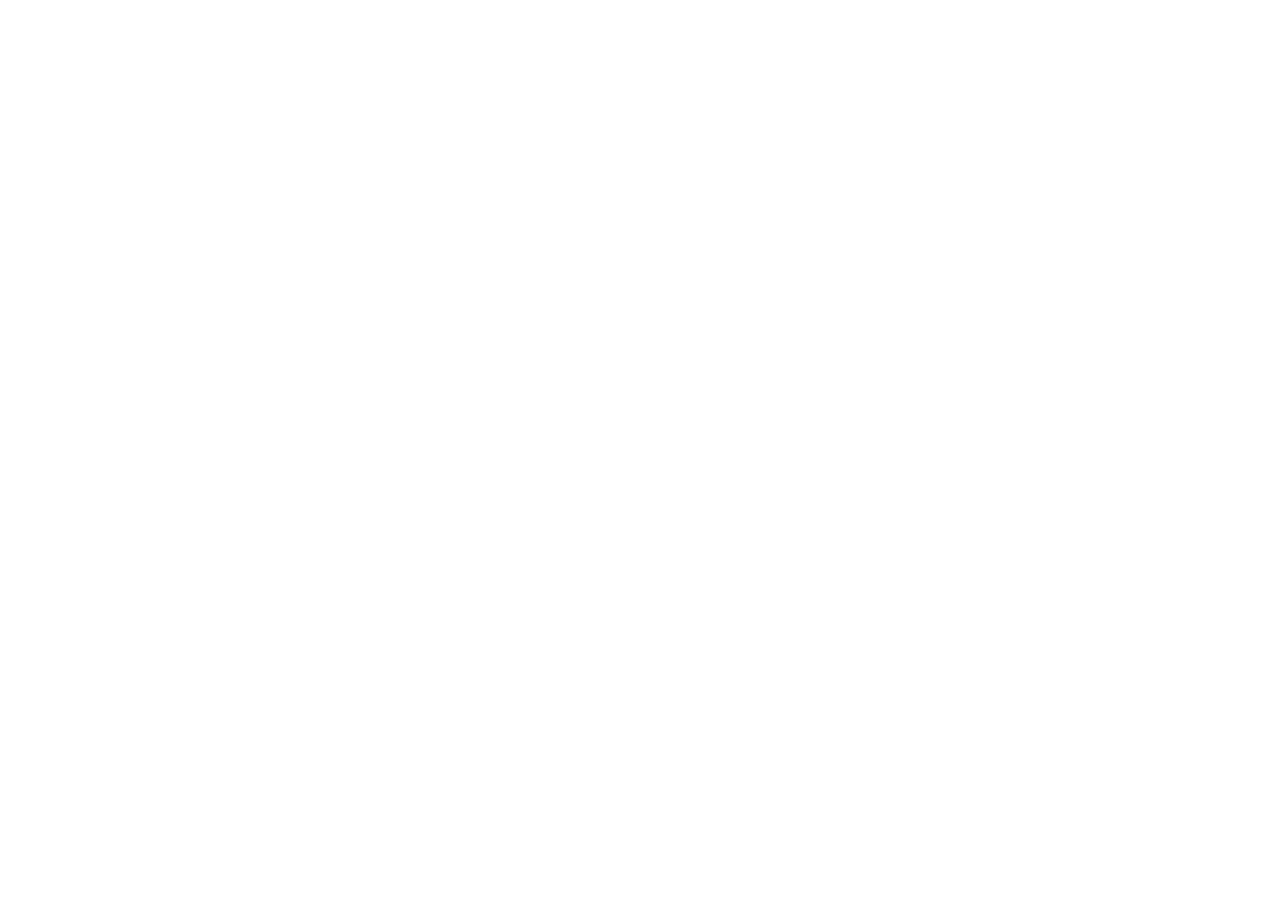
==== projects/motok-bridging/index.html @ 858b1af0 "Add motok-bridging page" ====
<!DOCTYPE html>
<html lang="en">
  <head>
    <meta charset="UTF-8" />
    <meta name="viewport" content="width=device-width, initial-scale=1.0, maximum-scale=1" />
    <title>MoTok: Bridging Semantic and Kinematic Conditions with Diffusion-based Discrete Motion Tokenizer</title>
    <meta name="description" content="MoTok — a diffusion-based discrete motion tokenizer bridging semantic and kinematic conditions for controllable human motion generation. ICML 2026." />
    <meta property="og:title" content="MoTok: Bridging Semantic and Kinematic Conditions with Diffusion-based Discrete Motion Tokenizer" />
    <meta property="og:description" content="We propose a three-stage Perception–Planning–Control paradigm with MoTok, a diffusion-based discrete motion tokenizer enabling compact tokens and coarse-to-fine kinematic conditioning." />
    <meta property="og:type" content="website" />
    <link rel="icon" type="image/svg+xml" href="/motok-bridging/favicon.svg" />
    <link rel="preconnect" href="https://fonts.googleapis.com">
    <link rel="preconnect" href="https://fonts.gstatic.com" crossorigin>
    <link href="https://fonts.googleapis.com/css2?family=Inter:wght@400;500;600;700&display=swap" rel="stylesheet">
    <script type="module" crossorigin src="/motok-bridging/assets/index-Deizro9Y.js"></script>
    <link rel="stylesheet" crossorigin href="/motok-bridging/assets/index-xBAxv0ql.css">
  </head>
  <body>
    <div id="root"></div>
  </body>
</html>
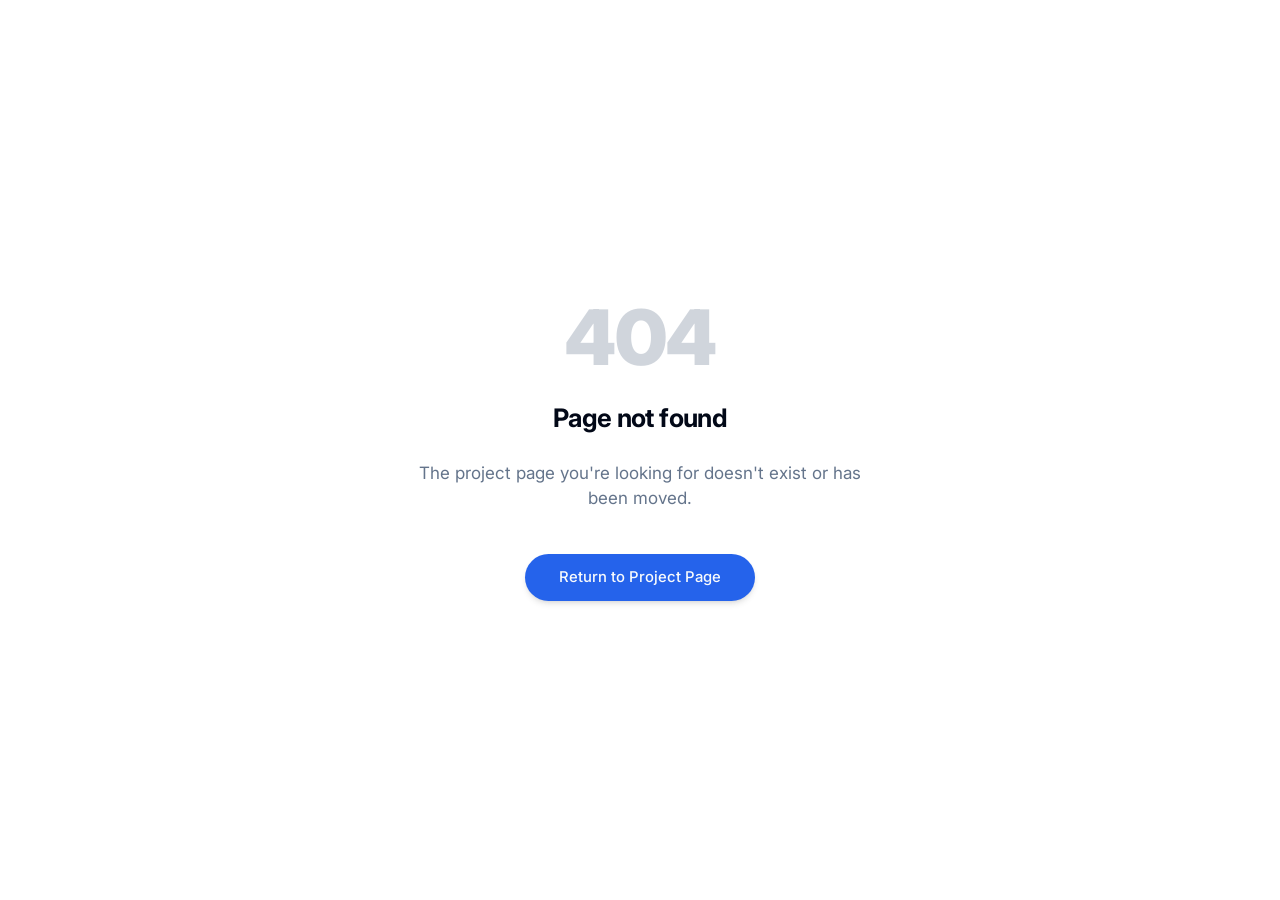
==== commit 4bebff96: "Modify motok-bridging page" ====
--- a/projects/motok-bridging/index.html
+++ b/projects/motok-bridging/index.html
@@ -8,12 +8,12 @@
     <meta property="og:title" content="MoTok: Bridging Semantic and Kinematic Conditions with Diffusion-based Discrete Motion Tokenizer" />
     <meta property="og:description" content="We propose a three-stage Perception–Planning–Control paradigm with MoTok, a diffusion-based discrete motion tokenizer enabling compact tokens and coarse-to-fine kinematic conditioning." />
     <meta property="og:type" content="website" />
-    <link rel="icon" type="image/svg+xml" href="/motok-bridging/favicon.svg" />
+    <link rel="icon" type="image/svg+xml" href="/projects/motok-bridging/favicon.svg" />
     <link rel="preconnect" href="https://fonts.googleapis.com">
     <link rel="preconnect" href="https://fonts.gstatic.com" crossorigin>
     <link href="https://fonts.googleapis.com/css2?family=Inter:wght@400;500;600;700&display=swap" rel="stylesheet">
-    <script type="module" crossorigin src="/motok-bridging/assets/index-Deizro9Y.js"></script>
-    <link rel="stylesheet" crossorigin href="/motok-bridging/assets/index-xBAxv0ql.css">
+    <script type="module" crossorigin src="/projects/motok-bridging/assets/index-KoWRLD2X.js"></script>
+    <link rel="stylesheet" crossorigin href="/projects/motok-bridging/assets/index-xBAxv0ql.css">
   </head>
   <body>
     <div id="root"></div>
--- a/projects/motok-bridging/assets/index-xBAxv0ql.css
+++ b/projects/motok-bridging/assets/index-xBAxv0ql.css
@@ -0,0 +1 @@
+@import"https://fonts.googleapis.com/css2?family=Inter:wght@300;400;500;600;700&display=swap";@layer components;@layer properties{@supports (((-webkit-hyphens:none)) and (not (margin-trim:inline))) or ((-moz-orient:inline) and (not (color:rgb(from red r g b)))){*,:before,:after,::backdrop{--tw-translate-x:0;--tw-translate-y:0;--tw-translate-z:0;--tw-rotate-x:initial;--tw-rotate-y:initial;--tw-rotate-z:initial;--tw-skew-x:initial;--tw-skew-y:initial;--tw-space-y-reverse:0;--tw-space-x-reverse:0;--tw-border-style:solid;--tw-leading:initial;--tw-font-weight:initial;--tw-tracking:initial;--tw-ordinal:initial;--tw-slashed-zero:initial;--tw-numeric-figure:initial;--tw-numeric-spacing:initial;--tw-numeric-fraction:initial;--tw-shadow:0 0 #0000;--tw-shadow-color:initial;--tw-shadow-alpha:100%;--tw-inset-shadow:0 0 #0000;--tw-inset-shadow-color:initial;--tw-inset-shadow-alpha:100%;--tw-ring-color:initial;--tw-ring-shadow:0 0 #0000;--tw-inset-ring-color:initial;--tw-inset-ring-shadow:0 0 #0000;--tw-ring-inset:initial;--tw-ring-offset-width:0px;--tw-ring-offset-color:#fff;--tw-ring-offset-shadow:0 0 #0000;--tw-outline-style:solid;--tw-duration:initial;--tw-ease:initial;--tw-content:""}}}@layer theme{:root,:host{--font-mono:ui-monospace, SFMono-Regular, Menlo, Monaco, Consolas, "Liberation Mono", "Courier New", monospace;--color-red-50:oklch(97.1% .013 17.38);--color-red-300:oklch(80.8% .114 19.571);--color-red-400:oklch(70.4% .191 22.216);--color-red-600:oklch(57.7% .245 27.325);--color-orange-50:oklch(98% .016 73.684);--color-orange-200:oklch(90.1% .076 70.697);--color-orange-700:oklch(55.3% .195 38.402);--color-amber-50:oklch(98.7% .022 95.277);--color-amber-950:oklch(27.9% .077 45.635);--color-emerald-50:oklch(97.9% .021 166.113);--color-emerald-100:oklch(95% .052 163.051);--color-emerald-200:oklch(90.5% .093 164.15);--color-emerald-400:oklch(76.5% .177 163.223);--color-emerald-800:oklch(43.2% .095 166.913);--color-teal-50:oklch(98.4% .014 180.72);--color-teal-950:oklch(27.7% .046 192.524);--color-blue-50:oklch(97% .014 254.604);--color-blue-200:oklch(88.2% .059 254.128);--color-blue-400:oklch(70.7% .165 254.624);--color-blue-700:oklch(48.8% .243 264.376);--color-violet-400:oklch(70.2% .183 293.541);--color-purple-50:oklch(97.7% .014 308.299);--color-purple-950:oklch(29.1% .149 302.717);--color-slate-50:oklch(98.4% .003 247.858);--color-slate-400:oklch(70.4% .04 256.788);--color-slate-900:oklch(20.8% .042 265.755);--color-black:#000;--spacing:.25rem;--container-sm:24rem;--container-md:28rem;--container-lg:32rem;--container-2xl:42rem;--container-3xl:48rem;--container-6xl:72rem;--text-xs:.75rem;--text-xs--line-height:calc(1 / .75);--text-sm:.875rem;--text-sm--line-height:calc(1.25 / .875);--text-base:1rem;--text-base--line-height: 1.5 ;--text-lg:1.125rem;--text-lg--line-height:calc(1.75 / 1.125);--text-2xl:1.5rem;--text-2xl--line-height:calc(2 / 1.5);--text-3xl:1.875rem;--text-3xl--line-height: 1.2 ;--text-4xl:2.25rem;--text-4xl--line-height:calc(2.5 / 2.25);--text-7xl:4.5rem;--text-7xl--line-height:1;--font-weight-light:300;--font-weight-normal:400;--font-weight-medium:500;--font-weight-semibold:600;--font-weight-bold:700;--font-weight-black:900;--tracking-tight:-.025em;--tracking-wide:.025em;--tracking-widest:.1em;--leading-tight:1.25;--leading-snug:1.375;--leading-normal:1.5;--leading-relaxed:1.625;--radius-xl:.75rem;--ease-in-out:cubic-bezier(.4, 0, .2, 1);--animate-spin:spin 1s linear infinite;--animate-pulse:pulse 2s cubic-bezier(.4, 0, .6, 1) infinite;--aspect-video:16 / 9;--default-transition-duration:.15s;--default-transition-timing-function:cubic-bezier(.4, 0, .2, 1);--default-font-family:"Inter", sans-serif;--default-mono-font-family:var(--font-mono);--color-border:#e2e8f0}}@layer base{*,:after,:before,::backdrop{box-sizing:border-box;border:0 solid;margin:0;padding:0}::file-selector-button{box-sizing:border-box;border:0 solid;margin:0;padding:0}html,:host{-webkit-text-size-adjust:100%;tab-size:4;line-height:1.5;font-family:var(--default-font-family,ui-sans-serif, system-ui, sans-serif, "Apple Color Emoji", "Segoe UI Emoji", "Segoe UI Symbol", "Noto Color Emoji");font-feature-settings:var(--default-font-feature-settings,normal);font-variation-settings:var(--default-font-variation-settings,normal);-webkit-tap-highlight-color:transparent}hr{height:0;color:inherit;border-top-width:1px}abbr:where([title]){-webkit-text-decoration:underline dotted;text-decoration:underline dotted}h1,h2,h3,h4,h5,h6{font-size:inherit;font-weight:inherit}a{color:inherit;-webkit-text-decoration:inherit;text-decoration:inherit}b,strong{font-weight:bolder}code,kbd,samp,pre{font-family:var(--default-mono-font-family,ui-monospace, SFMono-Regular, Menlo, Monaco, Consolas, "Liberation Mono", "Courier New", monospace);font-feature-settings:var(--default-mono-font-feature-settings,normal);font-variation-settings:var(--default-mono-font-variation-settings,normal);font-size:1em}small{font-size:80%}sub,sup{vertical-align:baseline;font-size:75%;line-height:0;position:relative}sub{bottom:-.25em}sup{top:-.5em}table{text-indent:0;border-color:inherit;border-collapse:collapse}:-moz-focusring{outline:auto}progress{vertical-align:baseline}summary{display:list-item}ol,ul,menu{list-style:none}img,svg,video,canvas,audio,iframe,embed,object{vertical-align:middle;display:block}img,video{max-width:100%;height:auto}button,input,select,optgroup,textarea{font:inherit;font-feature-settings:inherit;font-variation-settings:inherit;letter-spacing:inherit;color:inherit;opacity:1;background-color:#0000;border-radius:0}::file-selector-button{font:inherit;font-feature-settings:inherit;font-variation-settings:inherit;letter-spacing:inherit;color:inherit;opacity:1;background-color:#0000;border-radius:0}:where(select:is([multiple],[size])) optgroup{font-weight:bolder}:where(select:is([multiple],[size])) optgroup option{padding-inline-start:20px}::file-selector-button{margin-inline-end:4px}::placeholder{opacity:1}@supports (not ((-webkit-appearance:-apple-pay-button))) or (contain-intrinsic-size:1px){::placeholder{color:currentColor}@supports (color:color-mix(in lab,red,red)){::placeholder{color:color-mix(in oklab,currentcolor 50%,transparent)}}}textarea{resize:vertical}::-webkit-search-decoration{-webkit-appearance:none}::-webkit-date-and-time-value{min-height:1lh;text-align:inherit}::-webkit-datetime-edit{display:inline-flex}::-webkit-datetime-edit-fields-wrapper{padding:0}::-webkit-datetime-edit{padding-block:0}::-webkit-datetime-edit-year-field{padding-block:0}::-webkit-datetime-edit-month-field{padding-block:0}::-webkit-datetime-edit-day-field{padding-block:0}::-webkit-datetime-edit-hour-field{padding-block:0}::-webkit-datetime-edit-minute-field{padding-block:0}::-webkit-datetime-edit-second-field{padding-block:0}::-webkit-datetime-edit-millisecond-field{padding-block:0}::-webkit-datetime-edit-meridiem-field{padding-block:0}::-webkit-calendar-picker-indicator{line-height:1}:-moz-ui-invalid{box-shadow:none}button,input:where([type=button],[type=reset],[type=submit]){appearance:button}::file-selector-button{appearance:button}::-webkit-inner-spin-button{height:auto}::-webkit-outer-spin-button{height:auto}[hidden]:where(:not([hidden=until-found])){display:none!important}*{border-color:#e2e8f0}body{color:#020817;-webkit-font-smoothing:antialiased;-moz-osx-font-smoothing:grayscale;background-color:#fff;font-family:Inter,sans-serif}body ::selection{background-color:#2563eb33}body::selection{background-color:#2563eb33}body ::selection{color:#2563eb}body::selection{color:#2563eb}h1,h2,h3,h4,h5,h6{--tw-font-weight:var(--font-weight-semibold);font-weight:var(--font-weight-semibold);--tw-tracking:var(--tracking-tight);letter-spacing:var(--tracking-tight)}}@layer utilities{.\@container\/field-group{container:field-group/inline-size}.pointer-events-auto{pointer-events:auto}.pointer-events-none{pointer-events:none}.invisible{visibility:hidden}.sr-only{clip-path:inset(50%);white-space:nowrap;border-width:0;width:1px;height:1px;margin:-1px;padding:0;position:absolute;overflow:hidden}.absolute{position:absolute}.fixed{position:fixed}.relative{position:relative}.static{position:static}.inset-0{inset:calc(var(--spacing) * 0)}.inset-x-0{inset-inline:calc(var(--spacing) * 0)}.inset-y-0{inset-block:calc(var(--spacing) * 0)}.start{inset-inline-start:var(--spacing)}.-top-12{top:calc(var(--spacing) * -12)}.top-0{top:calc(var(--spacing) * 0)}.top-1\.5{top:calc(var(--spacing) * 1.5)}.top-1\/2{top:50%}.top-2{top:calc(var(--spacing) * 2)}.top-3\.5{top:calc(var(--spacing) * 3.5)}.top-4{top:calc(var(--spacing) * 4)}.top-\[1px\]{top:1px}.top-\[50\%\]{top:50%}.top-\[60\%\]{top:60%}.top-full{top:100%}.-right-12{right:calc(var(--spacing) * -12)}.right-0{right:calc(var(--spacing) * 0)}.right-1{right:calc(var(--spacing) * 1)}.right-2{right:calc(var(--spacing) * 2)}.right-3{right:calc(var(--spacing) * 3)}.right-4{right:calc(var(--spacing) * 4)}.-bottom-12{bottom:calc(var(--spacing) * -12)}.bottom-0{bottom:calc(var(--spacing) * 0)}.-left-12{left:calc(var(--spacing) * -12)}.left-0{left:calc(var(--spacing) * 0)}.left-1\/2{left:50%}.left-2{left:calc(var(--spacing) * 2)}.left-\[50\%\]{left:50%}.z-10{z-index:10}.z-20{z-index:20}.z-50{z-index:50}.z-\[1\]{z-index:1}.z-\[100\]{z-index:100}.order-first{order:-9999}.order-last{order:9999}.\!m-0{margin:calc(var(--spacing) * 0)!important}.-mx-1{margin-inline:calc(var(--spacing) * -1)}.mx-0\.5{margin-inline:calc(var(--spacing) * .5)}.mx-1\.5{margin-inline:calc(var(--spacing) * 1.5)}.mx-2{margin-inline:calc(var(--spacing) * 2)}.mx-3\.5{margin-inline:calc(var(--spacing) * 3.5)}.mx-auto{margin-inline:auto}.-my-2{margin-block:calc(var(--spacing) * -2)}.my-0{margin-block:calc(var(--spacing) * 0)}.my-0\.5{margin-block:calc(var(--spacing) * .5)}.my-1{margin-block:calc(var(--spacing) * 1)}.-mt-4{margin-top:calc(var(--spacing) * -4)}.mt-1\.5{margin-top:calc(var(--spacing) * 1.5)}.mt-2{margin-top:calc(var(--spacing) * 2)}.mt-3{margin-top:calc(var(--spacing) * 3)}.mt-4{margin-top:calc(var(--spacing) * 4)}.mt-24{margin-top:calc(var(--spacing) * 24)}.mt-auto{margin-top:auto}.mr-2{margin-right:calc(var(--spacing) * 2)}.mb-0\.5{margin-bottom:calc(var(--spacing) * .5)}.mb-1{margin-bottom:calc(var(--spacing) * 1)}.mb-2{margin-bottom:calc(var(--spacing) * 2)}.mb-3{margin-bottom:calc(var(--spacing) * 3)}.mb-4{margin-bottom:calc(var(--spacing) * 4)}.mb-8{margin-bottom:calc(var(--spacing) * 8)}.mb-10{margin-bottom:calc(var(--spacing) * 10)}.-ml-4{margin-left:calc(var(--spacing) * -4)}.ml-0\.5{margin-left:calc(var(--spacing) * .5)}.ml-1{margin-left:calc(var(--spacing) * 1)}.ml-4{margin-left:calc(var(--spacing) * 4)}.ml-auto{margin-left:auto}.line-clamp-2{-webkit-line-clamp:2;-webkit-box-orient:vertical;display:-webkit-box;overflow:hidden}.block{display:block}.flex{display:flex}.grid{display:grid}.hidden{display:none}.inline-flex{display:inline-flex}.table{display:table}.aspect-\[1\/2\]{aspect-ratio:1/2}.aspect-\[4\/3\]{aspect-ratio:4/3}.aspect-square{aspect-ratio:1}.aspect-video{aspect-ratio:var(--aspect-video)}.size-4{width:calc(var(--spacing) * 4);height:calc(var(--spacing) * 4)}.size-6{width:calc(var(--spacing) * 6);height:calc(var(--spacing) * 6)}.size-8{width:calc(var(--spacing) * 8);height:calc(var(--spacing) * 8)}.size-10{width:calc(var(--spacing) * 10);height:calc(var(--spacing) * 10)}.size-\[--cell-size\]{width:--cell-size;height:--cell-size}.h-1\.5{height:calc(var(--spacing) * 1.5)}.h-2{height:calc(var(--spacing) * 2)}.h-2\.5{height:calc(var(--spacing) * 2.5)}.h-3{height:calc(var(--spacing) * 3)}.h-3\.5{height:calc(var(--spacing) * 3.5)}.h-4{height:calc(var(--spacing) * 4)}.h-5{height:calc(var(--spacing) * 5)}.h-6{height:calc(var(--spacing) * 6)}.h-7{height:calc(var(--spacing) * 7)}.h-8{height:calc(var(--spacing) * 8)}.h-9{height:calc(var(--spacing) * 9)}.h-10{height:calc(var(--spacing) * 10)}.h-11{height:calc(var(--spacing) * 11)}.h-12{height:calc(var(--spacing) * 12)}.h-\[--cell-size\]{height:--cell-size}.h-\[1px\]{height:1px}.h-\[var\(--radix-navigation-menu-viewport-height\)\]{height:var(--radix-navigation-menu-viewport-height)}.h-\[var\(--radix-select-trigger-height\)\]{height:var(--radix-select-trigger-height)}.h-auto{height:auto}.h-full{height:100%}.h-px{height:1px}.h-svh{height:100svh}.max-h-\[--radix-context-menu-content-available-height\]{max-height:--radix-context-menu-content-available-height}.max-h-\[--radix-select-content-available-height\]{max-height:--radix-select-content-available-height}.max-h-\[300px\]{max-height:300px}.max-h-\[var\(--radix-dropdown-menu-content-available-height\)\]{max-height:var(--radix-dropdown-menu-content-available-height)}.max-h-screen{max-height:100vh}.min-h-0{min-height:calc(var(--spacing) * 0)}.min-h-\[60px\]{min-height:60px}.min-h-screen{min-height:100vh}.min-h-svh{min-height:100svh}.w-0{width:calc(var(--spacing) * 0)}.w-1{width:calc(var(--spacing) * 1)}.w-2{width:calc(var(--spacing) * 2)}.w-2\.5{width:calc(var(--spacing) * 2.5)}.w-3{width:calc(var(--spacing) * 3)}.w-3\.5{width:calc(var(--spacing) * 3.5)}.w-3\/4{width:75%}.w-4{width:calc(var(--spacing) * 4)}.w-5{width:calc(var(--spacing) * 5)}.w-7{width:calc(var(--spacing) * 7)}.w-8{width:calc(var(--spacing) * 8)}.w-9{width:calc(var(--spacing) * 9)}.w-10{width:calc(var(--spacing) * 10)}.w-64{width:calc(var(--spacing) * 64)}.w-72{width:calc(var(--spacing) * 72)}.w-\[--cell-size\]{width:--cell-size}.w-\[1px\]{width:1px}.w-\[100px\]{width:100px}.w-\[var\(--sidebar-width\)\]{width:var(--sidebar-width)}.w-auto{width:auto}.w-fit{width:fit-content}.w-full{width:100%}.w-max{width:max-content}.w-px{width:1px}.max-w-2xl{max-width:var(--container-2xl)}.max-w-3xl{max-width:var(--container-3xl)}.max-w-6xl{max-width:var(--container-6xl)}.max-w-\[80\%\]{max-width:80%}.max-w-\[var\(--skeleton-width\)\]{max-width:var(--skeleton-width)}.max-w-lg{max-width:var(--container-lg)}.max-w-max{max-width:max-content}.max-w-md{max-width:var(--container-md)}.max-w-sm{max-width:var(--container-sm)}.min-w-0{min-width:calc(var(--spacing) * 0)}.min-w-5{min-width:calc(var(--spacing) * 5)}.min-w-8{min-width:calc(var(--spacing) * 8)}.min-w-9{min-width:calc(var(--spacing) * 9)}.min-w-10{min-width:calc(var(--spacing) * 10)}.min-w-\[--cell-size\]{min-width:--cell-size}.min-w-\[8rem\]{min-width:8rem}.min-w-\[12rem\]{min-width:12rem}.min-w-\[var\(--radix-select-trigger-width\)\]{min-width:var(--radix-select-trigger-width)}.flex-1{flex:1}.shrink-0{flex-shrink:0}.grow{flex-grow:1}.grow-0{flex-grow:0}.basis-full{flex-basis:100%}.caption-bottom{caption-side:bottom}.border-collapse{border-collapse:collapse}.origin-\[--radix-context-menu-content-transform-origin\]{transform-origin:--radix-context-menu-content-transform-origin}.origin-\[--radix-dropdown-menu-content-transform-origin\]{transform-origin:--radix-dropdown-menu-content-transform-origin}.origin-\[--radix-hover-card-content-transform-origin\]{transform-origin:--radix-hover-card-content-transform-origin}.origin-\[--radix-menubar-content-transform-origin\]{transform-origin:--radix-menubar-content-transform-origin}.origin-\[--radix-popover-content-transform-origin\]{transform-origin:--radix-popover-content-transform-origin}.origin-\[--radix-select-content-transform-origin\]{transform-origin:--radix-select-content-transform-origin}.origin-\[--radix-tooltip-content-transform-origin\]{transform-origin:--radix-tooltip-content-transform-origin}.-translate-x-1\/2{--tw-translate-x: -50% ;translate:var(--tw-translate-x) var(--tw-translate-y)}.-translate-x-px{--tw-translate-x:-1px;translate:var(--tw-translate-x) var(--tw-translate-y)}.translate-x-\[-50\%\]{--tw-translate-x:-50%;translate:var(--tw-translate-x) var(--tw-translate-y)}.translate-x-px{--tw-translate-x:1px;translate:var(--tw-translate-x) var(--tw-translate-y)}.-translate-y-1\/2{--tw-translate-y: -50% ;translate:var(--tw-translate-x) var(--tw-translate-y)}.translate-y-\[-50\%\]{--tw-translate-y:-50%;translate:var(--tw-translate-x) var(--tw-translate-y)}.rotate-45{rotate:45deg}.rotate-90{rotate:90deg}.transform{transform:var(--tw-rotate-x,) var(--tw-rotate-y,) var(--tw-rotate-z,) var(--tw-skew-x,) var(--tw-skew-y,)}.animate-pulse{animation:var(--animate-pulse)}.animate-spin{animation:var(--animate-spin)}.cursor-default{cursor:default}.cursor-pointer{cursor:pointer}.cursor-text{cursor:text}.touch-none{touch-action:none}.resize-none{resize:none}.list-disc{list-style-type:disc}.list-none{list-style-type:none}.grid-cols-1{grid-template-columns:repeat(1,minmax(0,1fr))}.grid-cols-3{grid-template-columns:repeat(3,minmax(0,1fr))}.grid-cols-\[2fr_1fr\]{grid-template-columns:2fr 1fr}.flex-col{flex-direction:column}.flex-col-reverse{flex-direction:column-reverse}.flex-row{flex-direction:row}.flex-wrap{flex-wrap:wrap}.place-content-center{place-content:center}.items-baseline{align-items:baseline}.items-center{align-items:center}.items-end{align-items:flex-end}.items-start{align-items:flex-start}.items-stretch{align-items:stretch}.justify-between{justify-content:space-between}.justify-center{justify-content:center}.justify-start{justify-content:flex-start}.gap-0\.5{gap:calc(var(--spacing) * .5)}.gap-1{gap:calc(var(--spacing) * 1)}.gap-1\.5{gap:calc(var(--spacing) * 1.5)}.gap-2{gap:calc(var(--spacing) * 2)}.gap-2\.5{gap:calc(var(--spacing) * 2.5)}.gap-3{gap:calc(var(--spacing) * 3)}.gap-4{gap:calc(var(--spacing) * 4)}.gap-5{gap:calc(var(--spacing) * 5)}.gap-6{gap:calc(var(--spacing) * 6)}.gap-7{gap:calc(var(--spacing) * 7)}:where(.space-y-1\.5>:not(:last-child)){--tw-space-y-reverse:0;margin-block-start:calc(calc(var(--spacing) * 1.5) * var(--tw-space-y-reverse));margin-block-end:calc(calc(var(--spacing) * 1.5) * calc(1 - var(--tw-space-y-reverse)))}:where(.space-y-2>:not(:last-child)){--tw-space-y-reverse:0;margin-block-start:calc(calc(var(--spacing) * 2) * var(--tw-space-y-reverse));margin-block-end:calc(calc(var(--spacing) * 2) * calc(1 - var(--tw-space-y-reverse)))}:where(.space-y-5>:not(:last-child)){--tw-space-y-reverse:0;margin-block-start:calc(calc(var(--spacing) * 5) * var(--tw-space-y-reverse));margin-block-end:calc(calc(var(--spacing) * 5) * calc(1 - var(--tw-space-y-reverse)))}:where(.space-y-6>:not(:last-child)){--tw-space-y-reverse:0;margin-block-start:calc(calc(var(--spacing) * 6) * var(--tw-space-y-reverse));margin-block-end:calc(calc(var(--spacing) * 6) * calc(1 - var(--tw-space-y-reverse)))}:where(.space-y-14>:not(:last-child)){--tw-space-y-reverse:0;margin-block-start:calc(calc(var(--spacing) * 14) * var(--tw-space-y-reverse));margin-block-end:calc(calc(var(--spacing) * 14) * calc(1 - var(--tw-space-y-reverse)))}.gap-x-1\.5{column-gap:calc(var(--spacing) * 1.5)}.gap-x-2{column-gap:calc(var(--spacing) * 2)}.gap-x-5{column-gap:calc(var(--spacing) * 5)}.gap-x-6{column-gap:calc(var(--spacing) * 6)}:where(.space-x-1>:not(:last-child)){--tw-space-x-reverse:0;margin-inline-start:calc(calc(var(--spacing) * 1) * var(--tw-space-x-reverse));margin-inline-end:calc(calc(var(--spacing) * 1) * calc(1 - var(--tw-space-x-reverse)))}:where(.space-x-4>:not(:last-child)){--tw-space-x-reverse:0;margin-inline-start:calc(calc(var(--spacing) * 4) * var(--tw-space-x-reverse));margin-inline-end:calc(calc(var(--spacing) * 4) * calc(1 - var(--tw-space-x-reverse)))}.gap-y-0\.5{row-gap:calc(var(--spacing) * .5)}.gap-y-1{row-gap:calc(var(--spacing) * 1)}.gap-y-2{row-gap:calc(var(--spacing) * 2)}.self-stretch{align-self:stretch}.truncate{text-overflow:ellipsis;white-space:nowrap;overflow:hidden}.overflow-auto{overflow:auto}.overflow-hidden{overflow:hidden}.overflow-x-auto{overflow-x:auto}.overflow-x-hidden{overflow-x:hidden}.overflow-y-auto{overflow-y:auto}.rounded{border-radius:.25rem}.rounded-\[2px\]{border-radius:2px}.rounded-\[calc\(var\(--radius\)-5px\)\]{border-radius:calc(var(--radius) - 5px)}.rounded-\[inherit\]{border-radius:inherit}.rounded-full{border-radius:3.40282e38px}.rounded-lg{border-radius:var(--radius)}.rounded-md{border-radius:calc(var(--radius) - 2px)}.rounded-none{border-radius:0}.rounded-sm{border-radius:calc(var(--radius) - 4px)}.rounded-xl{border-radius:var(--radius-xl)}.rounded-t-\[10px\]{border-top-left-radius:10px;border-top-right-radius:10px}.rounded-l-md{border-top-left-radius:calc(var(--radius) - 2px);border-bottom-left-radius:calc(var(--radius) - 2px)}.rounded-tl-sm{border-top-left-radius:calc(var(--radius) - 4px)}.rounded-r-md{border-top-right-radius:calc(var(--radius) - 2px);border-bottom-right-radius:calc(var(--radius) - 2px)}.border{border-style:var(--tw-border-style);border-width:1px}.border-0{border-style:var(--tw-border-style);border-width:0}.border-2{border-style:var(--tw-border-style);border-width:2px}.border-\[1\.5px\]{border-style:var(--tw-border-style);border-width:1.5px}.border-y{border-block-style:var(--tw-border-style);border-block-width:1px}.border-t{border-top-style:var(--tw-border-style);border-top-width:1px}.border-t-2{border-top-style:var(--tw-border-style);border-top-width:2px}.border-r{border-right-style:var(--tw-border-style);border-right-width:1px}.border-b{border-bottom-style:var(--tw-border-style);border-bottom-width:1px}.border-l{border-left-style:var(--tw-border-style);border-left-width:1px}.border-dashed{--tw-border-style:dashed;border-style:dashed}.border-\[--color-border\]{border-color:--color-border}.border-blue-200{border-color:var(--color-blue-200)}.border-border{border-color:#e2e8f0}.border-border\/50{border-color:#e2e8f080}.border-border\/60{border-color:#e2e8f099}.border-destructive{border-color:#ef4444}.border-destructive\/50{border-color:#ef444480}.border-emerald-200{border-color:var(--color-emerald-200)}.border-input{border-color:#e2e8f0}.border-muted-foreground\/25{border-color:#64748b40}.border-muted-foreground\/30{border-color:#64748b4d}.border-orange-200{border-color:var(--color-orange-200)}.border-primary{border-color:#2563eb}.border-primary\/50{border-color:#2563eb80}.border-transparent{border-color:#0000}.border-t-blue-400{border-top-color:var(--color-blue-400)}.border-t-emerald-400{border-top-color:var(--color-emerald-400)}.border-t-transparent{border-top-color:#0000}.border-t-violet-400{border-top-color:var(--color-violet-400)}.border-l-transparent{border-left-color:#0000}.bg-\[--color-bg\]{background-color:--color-bg}.bg-accent{background-color:#f1f5f9}.bg-amber-50\/50{background-color:#fffbeb80}@supports (color:color-mix(in lab,red,red)){.bg-amber-50\/50{background-color:color-mix(in oklab,var(--color-amber-50) 50%,transparent)}}.bg-background{background-color:#fff}.bg-background\/80{background-color:#fffc}.bg-black\/80{background-color:#000c}@supports (color:color-mix(in lab,red,red)){.bg-black\/80{background-color:color-mix(in oklab,var(--color-black) 80%,transparent)}}.bg-blue-50{background-color:var(--color-blue-50)}.bg-border{background-color:#e2e8f0}.bg-border\/60{background-color:#e2e8f099}.bg-card{background-color:#fff}.bg-card\/90{background-color:#ffffffe6}.bg-destructive{background-color:#ef4444}.bg-emerald-50{background-color:var(--color-emerald-50)}.bg-foreground{background-color:#020817}.bg-input{background-color:#e2e8f0}.bg-muted{background-color:#f1f5f9}.bg-muted\/20{background-color:#f1f5f933}.bg-muted\/30{background-color:#f1f5f94d}.bg-muted\/50{background-color:#f1f5f980}.bg-muted\/60{background-color:#f1f5f999}.bg-orange-50{background-color:var(--color-orange-50)}.bg-popover{background-color:#fff}.bg-primary{background-color:#2563eb}.bg-primary\/10{background-color:#2563eb1a}.bg-primary\/20{background-color:#2563eb33}.bg-purple-50\/50{background-color:#faf5ff80}@supports (color:color-mix(in lab,red,red)){.bg-purple-50\/50{background-color:color-mix(in oklab,var(--color-purple-50) 50%,transparent)}}.bg-secondary{background-color:#f1f5f9}.bg-slate-50{background-color:var(--color-slate-50)}.bg-teal-50\/40{background-color:#f0fdfa66}@supports (color:color-mix(in lab,red,red)){.bg-teal-50\/40{background-color:color-mix(in oklab,var(--color-teal-50) 40%,transparent)}}.bg-transparent{background-color:#0000}.fill-current{fill:currentColor}.fill-primary{fill:#2563eb}.object-contain{object-fit:contain}.object-cover{object-fit:cover}.p-0{padding:calc(var(--spacing) * 0)}.p-1{padding:calc(var(--spacing) * 1)}.p-1\.5{padding:calc(var(--spacing) * 1.5)}.p-2{padding:calc(var(--spacing) * 2)}.p-3{padding:calc(var(--spacing) * 3)}.p-4{padding:calc(var(--spacing) * 4)}.p-5{padding:calc(var(--spacing) * 5)}.p-6{padding:calc(var(--spacing) * 6)}.p-\[1px\]{padding:1px}.px-1{padding-inline:calc(var(--spacing) * 1)}.px-1\.5{padding-inline:calc(var(--spacing) * 1.5)}.px-2{padding-inline:calc(var(--spacing) * 2)}.px-2\.5{padding-inline:calc(var(--spacing) * 2.5)}.px-3{padding-inline:calc(var(--spacing) * 3)}.px-4{padding-inline:calc(var(--spacing) * 4)}.px-8{padding-inline:calc(var(--spacing) * 8)}.px-\[--cell-size\]{padding-inline:--cell-size}.py-0\.5{padding-block:calc(var(--spacing) * .5)}.py-1{padding-block:calc(var(--spacing) * 1)}.py-1\.5{padding-block:calc(var(--spacing) * 1.5)}.py-2{padding-block:calc(var(--spacing) * 2)}.py-3{padding-block:calc(var(--spacing) * 3)}.py-4{padding-block:calc(var(--spacing) * 4)}.py-6{padding-block:calc(var(--spacing) * 6)}.py-8{padding-block:calc(var(--spacing) * 8)}.pt-0{padding-top:calc(var(--spacing) * 0)}.pt-2{padding-top:calc(var(--spacing) * 2)}.pt-3{padding-top:calc(var(--spacing) * 3)}.pt-4{padding-top:calc(var(--spacing) * 4)}.pt-14{padding-top:calc(var(--spacing) * 14)}.pr-1{padding-right:calc(var(--spacing) * 1)}.pr-2{padding-right:calc(var(--spacing) * 2)}.pr-2\.5{padding-right:calc(var(--spacing) * 2.5)}.pr-3{padding-right:calc(var(--spacing) * 3)}.pr-8{padding-right:calc(var(--spacing) * 8)}.pb-3{padding-bottom:calc(var(--spacing) * 3)}.pb-4{padding-bottom:calc(var(--spacing) * 4)}.pb-12{padding-bottom:calc(var(--spacing) * 12)}.pl-2{padding-left:calc(var(--spacing) * 2)}.pl-2\.5{padding-left:calc(var(--spacing) * 2.5)}.pl-3{padding-left:calc(var(--spacing) * 3)}.pl-4{padding-left:calc(var(--spacing) * 4)}.pl-8{padding-left:calc(var(--spacing) * 8)}.text-center{text-align:center}.text-justify{text-align:justify}.text-left{text-align:left}.align-middle{vertical-align:middle}.font-mono{font-family:var(--font-mono)}.font-sans{font-family:Inter,sans-serif}.text-2xl{font-size:var(--text-2xl);line-height:var(--tw-leading,var(--text-2xl--line-height))}.text-3xl{font-size:var(--text-3xl);line-height:var(--tw-leading,var(--text-3xl--line-height))}.text-7xl{font-size:var(--text-7xl);line-height:var(--tw-leading,var(--text-7xl--line-height))}.text-base{font-size:var(--text-base);line-height:var(--tw-leading,var(--text-base--line-height))}.text-lg{font-size:var(--text-lg);line-height:var(--tw-leading,var(--text-lg--line-height))}.text-sm{font-size:var(--text-sm);line-height:var(--tw-leading,var(--text-sm--line-height))}.text-sm\/relaxed{font-size:var(--text-sm);line-height:var(--leading-relaxed)}.text-xs{font-size:var(--text-xs);line-height:var(--tw-leading,var(--text-xs--line-height))}.text-\[0\.8rem\]{font-size:.8rem}.text-\[10px\]{font-size:10px}.text-\[11px\]{font-size:11px}.leading-7{--tw-leading:calc(var(--spacing) * 7);line-height:calc(var(--spacing) * 7)}.leading-none{--tw-leading:1;line-height:1}.leading-normal{--tw-leading:var(--leading-normal);line-height:var(--leading-normal)}.leading-relaxed{--tw-leading:var(--leading-relaxed);line-height:var(--leading-relaxed)}.leading-snug{--tw-leading:var(--leading-snug);line-height:var(--leading-snug)}.leading-tight{--tw-leading:var(--leading-tight);line-height:var(--leading-tight)}.font-black{--tw-font-weight:var(--font-weight-black);font-weight:var(--font-weight-black)}.font-bold{--tw-font-weight:var(--font-weight-bold);font-weight:var(--font-weight-bold)}.font-light{--tw-font-weight:var(--font-weight-light);font-weight:var(--font-weight-light)}.font-medium{--tw-font-weight:var(--font-weight-medium);font-weight:var(--font-weight-medium)}.font-normal{--tw-font-weight:var(--font-weight-normal);font-weight:var(--font-weight-normal)}.font-semibold{--tw-font-weight:var(--font-weight-semibold);font-weight:var(--font-weight-semibold)}.tracking-tight{--tw-tracking:var(--tracking-tight);letter-spacing:var(--tracking-tight)}.tracking-wide{--tw-tracking:var(--tracking-wide);letter-spacing:var(--tracking-wide)}.tracking-widest{--tw-tracking:var(--tracking-widest);letter-spacing:var(--tracking-widest)}.text-balance{text-wrap:balance}.break-words{overflow-wrap:break-word}.hyphens-auto{-webkit-hyphens:auto;hyphens:auto}.whitespace-nowrap{white-space:nowrap}.whitespace-pre{white-space:pre}.text-\[\#181717\]{color:#181717}.text-\[\#B31B1B\]{color:#b31b1b}.text-accent-foreground{color:#0f172a}.text-blue-700{color:var(--color-blue-700)}.text-border\/70{color:#e2e8f0b3}.text-card-foreground{color:#020817}.text-current{color:currentColor}.text-destructive{color:#ef4444}.text-destructive-foreground{color:#f8fafc}.text-emerald-800{color:var(--color-emerald-800)}.text-foreground{color:#020817}.text-foreground\/50{color:#02081780}.text-foreground\/80{color:#020817cc}.text-foreground\/90{color:#020817e6}.text-muted-foreground{color:#64748b}.text-muted-foreground\/30{color:#64748b4d}.text-muted-foreground\/40{color:#64748b66}.text-muted-foreground\/50{color:#64748b80}.text-muted-foreground\/60{color:#64748b99}.text-orange-700{color:var(--color-orange-700)}.text-popover-foreground{color:#020817}.text-primary{color:#2563eb}.text-primary-foreground{color:#f8fafc}.text-secondary-foreground{color:#0f172a}.text-slate-400{color:var(--color-slate-400)}.uppercase{text-transform:uppercase}.italic{font-style:italic}.tabular-nums{--tw-numeric-spacing:tabular-nums;font-variant-numeric:var(--tw-ordinal,) var(--tw-slashed-zero,) var(--tw-numeric-figure,) var(--tw-numeric-spacing,) var(--tw-numeric-fraction,)}.underline-offset-4{text-underline-offset:4px}.opacity-0{opacity:0}.opacity-50{opacity:.5}.opacity-60{opacity:.6}.opacity-70{opacity:.7}.opacity-90{opacity:.9}.shadow{--tw-shadow:0 1px 3px 0 var(--tw-shadow-color,#0000001a), 0 1px 2px -1px var(--tw-shadow-color,#0000001a);box-shadow:var(--tw-inset-shadow),var(--tw-inset-ring-shadow),var(--tw-ring-offset-shadow),var(--tw-ring-shadow),var(--tw-shadow)}.shadow-\[0_0_0_1px_hsl\(var\(--sidebar-border\)\)\]{--tw-shadow:0 0 0 1px var(--tw-shadow-color,hsl(var(--sidebar-border)));box-shadow:var(--tw-inset-shadow),var(--tw-inset-ring-shadow),var(--tw-ring-offset-shadow),var(--tw-ring-shadow),var(--tw-shadow)}.shadow-lg{--tw-shadow:0 10px 15px -3px var(--tw-shadow-color,#0000001a), 0 4px 6px -4px var(--tw-shadow-color,#0000001a);box-shadow:var(--tw-inset-shadow),var(--tw-inset-ring-shadow),var(--tw-ring-offset-shadow),var(--tw-ring-shadow),var(--tw-shadow)}.shadow-md{--tw-shadow:0 4px 6px -1px var(--tw-shadow-color,#0000001a), 0 2px 4px -2px var(--tw-shadow-color,#0000001a);box-shadow:var(--tw-inset-shadow),var(--tw-inset-ring-shadow),var(--tw-ring-offset-shadow),var(--tw-ring-shadow),var(--tw-shadow)}.shadow-none{--tw-shadow:0 0 #0000;box-shadow:var(--tw-inset-shadow),var(--tw-inset-ring-shadow),var(--tw-ring-offset-shadow),var(--tw-ring-shadow),var(--tw-shadow)}.shadow-sm{--tw-shadow:0 1px 3px 0 var(--tw-shadow-color,#0000001a), 0 1px 2px -1px var(--tw-shadow-color,#0000001a);box-shadow:var(--tw-inset-shadow),var(--tw-inset-ring-shadow),var(--tw-ring-offset-shadow),var(--tw-ring-shadow),var(--tw-shadow)}.shadow-xl{--tw-shadow:0 20px 25px -5px var(--tw-shadow-color,#0000001a), 0 8px 10px -6px var(--tw-shadow-color,#0000001a);box-shadow:var(--tw-inset-shadow),var(--tw-inset-ring-shadow),var(--tw-ring-offset-shadow),var(--tw-ring-shadow),var(--tw-shadow)}.shadow-xs{--tw-shadow:0 1px 2px 0 var(--tw-shadow-color,#0000000d);box-shadow:var(--tw-inset-shadow),var(--tw-inset-ring-shadow),var(--tw-ring-offset-shadow),var(--tw-ring-shadow),var(--tw-shadow)}.ring-0{--tw-ring-shadow:var(--tw-ring-inset,) 0 0 0 calc(0px + var(--tw-ring-offset-width)) var(--tw-ring-color,currentcolor);box-shadow:var(--tw-inset-shadow),var(--tw-inset-ring-shadow),var(--tw-ring-offset-shadow),var(--tw-ring-shadow),var(--tw-shadow)}.ring-1{--tw-ring-shadow:var(--tw-ring-inset,) 0 0 0 calc(1px + var(--tw-ring-offset-width)) var(--tw-ring-color,currentcolor);box-shadow:var(--tw-inset-shadow),var(--tw-inset-ring-shadow),var(--tw-ring-offset-shadow),var(--tw-ring-shadow),var(--tw-shadow)}.shadow-emerald-100{--tw-shadow-color:oklch(95% .052 163.051)}@supports (color:color-mix(in lab,red,red)){.shadow-emerald-100{--tw-shadow-color:color-mix(in oklab, var(--color-emerald-100) var(--tw-shadow-alpha), transparent)}}.ring-ring{--tw-ring-color:#2563eb}.ring-offset-background{--tw-ring-offset-color:#fff}.outline-hidden{--tw-outline-style:none;outline-style:none}@media(forced-colors:active){.outline-hidden{outline-offset:2px;outline:2px solid #0000}}.outline{outline-style:var(--tw-outline-style);outline-width:1px}.outline-2{outline-style:var(--tw-outline-style);outline-width:2px}.outline-offset-2{outline-offset:2px}.outline-transparent{outline-color:#0000}.transition{transition-property:color,background-color,border-color,outline-color,text-decoration-color,fill,stroke,--tw-gradient-from,--tw-gradient-via,--tw-gradient-to,opacity,box-shadow,transform,translate,scale,rotate,filter,-webkit-backdrop-filter,backdrop-filter,display,content-visibility,overlay,pointer-events;transition-timing-function:var(--tw-ease,var(--default-transition-timing-function));transition-duration:var(--tw-duration,var(--default-transition-duration))}.transition-\[color\,box-shadow\]{transition-property:color,box-shadow;transition-timing-function:var(--tw-ease,var(--default-transition-timing-function));transition-duration:var(--tw-duration,var(--default-transition-duration))}.transition-\[left\,right\,width\]{transition-property:left,right,width;transition-timing-function:var(--tw-ease,var(--default-transition-timing-function));transition-duration:var(--tw-duration,var(--default-transition-duration))}.transition-\[margin\,opacity\]{transition-property:margin,opacity;transition-timing-function:var(--tw-ease,var(--default-transition-timing-function));transition-duration:var(--tw-duration,var(--default-transition-duration))}.transition-\[width\,height\,padding\]{transition-property:width,height,padding;transition-timing-function:var(--tw-ease,var(--default-transition-timing-function));transition-duration:var(--tw-duration,var(--default-transition-duration))}.transition-\[width\]{transition-property:width;transition-timing-function:var(--tw-ease,var(--default-transition-timing-function));transition-duration:var(--tw-duration,var(--default-transition-duration))}.transition-all{transition-property:all;transition-timing-function:var(--tw-ease,var(--default-transition-timing-function));transition-duration:var(--tw-duration,var(--default-transition-duration))}.transition-colors{transition-property:color,background-color,border-color,outline-color,text-decoration-color,fill,stroke,--tw-gradient-from,--tw-gradient-via,--tw-gradient-to;transition-timing-function:var(--tw-ease,var(--default-transition-timing-function));transition-duration:var(--tw-duration,var(--default-transition-duration))}.transition-opacity{transition-property:opacity;transition-timing-function:var(--tw-ease,var(--default-transition-timing-function));transition-duration:var(--tw-duration,var(--default-transition-duration))}.transition-transform{transition-property:transform,translate,scale,rotate;transition-timing-function:var(--tw-ease,var(--default-transition-timing-function));transition-duration:var(--tw-duration,var(--default-transition-duration))}.duration-100{--tw-duration:.1s;transition-duration:.1s}.duration-200{--tw-duration:.2s;transition-duration:.2s}.duration-300{--tw-duration:.3s;transition-duration:.3s}.duration-1000{--tw-duration:1s;transition-duration:1s}.ease-in-out{--tw-ease:var(--ease-in-out);transition-timing-function:var(--ease-in-out)}.ease-linear{--tw-ease:linear;transition-timing-function:linear}.outline-none{--tw-outline-style:none;outline-style:none}.select-none{-webkit-user-select:none;user-select:none}.\[--cell-size\:2rem\]{--cell-size:2rem}.group-focus-within\/menu-item\:opacity-100:is(:where(.group\/menu-item):focus-within *){opacity:1}@media(hover:hover){.group-hover\:opacity-100:is(:where(.group):hover *),.group-hover\/menu-item\:opacity-100:is(:where(.group\/menu-item):hover *){opacity:1}}.group-has-data-\[sidebar\=menu-action\]\/menu-item\:pr-8:is(:where(.group\/menu-item):has([data-sidebar=menu-action]) *){padding-right:calc(var(--spacing) * 8)}.group-has-\[\[data-orientation\=horizontal\]\]\/field\:text-balance:is(:where(.group\/field):has([data-orientation=horizontal]) *){text-wrap:balance}.group-has-\[\[data-slot\=item-description\]\]\/item\:translate-y-0\.5:is(:where(.group\/item):has([data-slot=item-description]) *){--tw-translate-y:calc(var(--spacing) * .5);translate:var(--tw-translate-x) var(--tw-translate-y)}.group-has-\[\[data-slot\=item-description\]\]\/item\:self-start:is(:where(.group\/item):has([data-slot=item-description]) *){align-self:flex-start}.group-has-\[\>input\]\/input-group\:pt-2\.5:is(:where(.group\/input-group):has(>input) *){padding-top:calc(var(--spacing) * 2.5)}.group-has-\[\>input\]\/input-group\:pb-2\.5:is(:where(.group\/input-group):has(>input) *){padding-bottom:calc(var(--spacing) * 2.5)}.group-data-\[collapsible\=icon\]\:-mt-8:is(:where(.group)[data-collapsible=icon] *){margin-top:calc(var(--spacing) * -8)}.group-data-\[collapsible\=icon\]\:hidden:is(:where(.group)[data-collapsible=icon] *){display:none}.group-data-\[collapsible\=icon\]\:h-8\!:is(:where(.group)[data-collapsible=icon] *){height:calc(var(--spacing) * 8)!important}.group-data-\[collapsible\=icon\]\:w-8\!:is(:where(.group)[data-collapsible=icon] *){width:calc(var(--spacing) * 8)!important}.group-data-\[collapsible\=icon\]\:w-\[calc\(var\(--sidebar-width-icon\)\+var\(--spacing-4\)\)\]:is(:where(.group)[data-collapsible=icon] *){width:calc(var(--sidebar-width-icon) + var(--spacing-4))}.group-data-\[collapsible\=icon\]\:w-\[calc\(var\(--sidebar-width-icon\)\+var\(--spacing-4\)\+2px\)\]:is(:where(.group)[data-collapsible=icon] *){width:calc(var(--sidebar-width-icon) + var(--spacing-4) + 2px)}.group-data-\[collapsible\=icon\]\:w-\[var\(--sidebar-width-icon\)\]:is(:where(.group)[data-collapsible=icon] *){width:var(--sidebar-width-icon)}.group-data-\[collapsible\=icon\]\:overflow-hidden:is(:where(.group)[data-collapsible=icon] *){overflow:hidden}.group-data-\[collapsible\=icon\]\:p-0\!:is(:where(.group)[data-collapsible=icon] *){padding:calc(var(--spacing) * 0)!important}.group-data-\[collapsible\=icon\]\:p-2\!:is(:where(.group)[data-collapsible=icon] *){padding:calc(var(--spacing) * 2)!important}.group-data-\[collapsible\=icon\]\:opacity-0:is(:where(.group)[data-collapsible=icon] *){opacity:0}.group-data-\[collapsible\=offcanvas\]\:right-\[calc\(var\(--sidebar-width\)\*-1\)\]:is(:where(.group)[data-collapsible=offcanvas] *){right:calc(var(--sidebar-width) * -1)}.group-data-\[collapsible\=offcanvas\]\:left-\[calc\(var\(--sidebar-width\)\*-1\)\]:is(:where(.group)[data-collapsible=offcanvas] *){left:calc(var(--sidebar-width) * -1)}.group-data-\[collapsible\=offcanvas\]\:w-0:is(:where(.group)[data-collapsible=offcanvas] *){width:calc(var(--spacing) * 0)}.group-data-\[collapsible\=offcanvas\]\:translate-x-0:is(:where(.group)[data-collapsible=offcanvas] *){--tw-translate-x:calc(var(--spacing) * 0);translate:var(--tw-translate-x) var(--tw-translate-y)}.group-data-\[disabled\=true\]\/field\:opacity-50:is(:where(.group\/field)[data-disabled=true] *),.group-data-\[disabled\=true\]\/input-group\:opacity-50:is(:where(.group\/input-group)[data-disabled=true] *){opacity:.5}.group-data-\[focused\=true\]\/day\:relative:is(:where(.group\/day)[data-focused=true] *){position:relative}.group-data-\[focused\=true\]\/day\:z-10:is(:where(.group\/day)[data-focused=true] *){z-index:10}.group-data-\[focused\=true\]\/day\:border-ring:is(:where(.group\/day)[data-focused=true] *){border-color:#2563eb}.group-data-\[focused\=true\]\/day\:ring-\[3px\]:is(:where(.group\/day)[data-focused=true] *){--tw-ring-shadow:var(--tw-ring-inset,) 0 0 0 calc(3px + var(--tw-ring-offset-width)) var(--tw-ring-color,currentcolor);box-shadow:var(--tw-inset-shadow),var(--tw-inset-ring-shadow),var(--tw-ring-offset-shadow),var(--tw-ring-shadow),var(--tw-shadow)}.group-data-\[focused\=true\]\/day\:ring-ring\/50:is(:where(.group\/day)[data-focused=true] *){--tw-ring-color:oklab(54.615% -.026671 -.213549/.5)}.group-data-\[side\=left\]\:-right-4:is(:where(.group)[data-side=left] *){right:calc(var(--spacing) * -4)}.group-data-\[side\=left\]\:border-r:is(:where(.group)[data-side=left] *){border-right-style:var(--tw-border-style);border-right-width:1px}.group-data-\[side\=right\]\:left-0:is(:where(.group)[data-side=right] *){left:calc(var(--spacing) * 0)}.group-data-\[side\=right\]\:rotate-180:is(:where(.group)[data-side=right] *){rotate:180deg}.group-data-\[side\=right\]\:border-l:is(:where(.group)[data-side=right] *){border-left-style:var(--tw-border-style);border-left-width:1px}.group-data-\[state\=open\]\:rotate-180:is(:where(.group)[data-state=open] *){rotate:180deg}.group-data-\[variant\=floating\]\:rounded-lg:is(:where(.group)[data-variant=floating] *){border-radius:var(--radius)}.group-data-\[variant\=floating\]\:border:is(:where(.group)[data-variant=floating] *){border-style:var(--tw-border-style);border-width:1px}.group-data-\[variant\=floating\]\:shadow-sm:is(:where(.group)[data-variant=floating] *){--tw-shadow:0 1px 3px 0 var(--tw-shadow-color,#0000001a), 0 1px 2px -1px var(--tw-shadow-color,#0000001a);box-shadow:var(--tw-inset-shadow),var(--tw-inset-ring-shadow),var(--tw-ring-offset-shadow),var(--tw-ring-shadow),var(--tw-shadow)}.group-data-\[variant\=outline\]\/field-group\:-mb-2:is(:where(.group\/field-group)[data-variant=outline] *){margin-bottom:calc(var(--spacing) * -2)}.group-\[\.destructive\]\:border-muted\/40:is(:where(.group).destructive *){border-color:#f1f5f966}.group-\[\.destructive\]\:text-red-300:is(:where(.group).destructive *){color:var(--color-red-300)}.group-\[\.toast\]\:bg-muted:is(:where(.group).toast *){background-color:#f1f5f9}.group-\[\.toast\]\:bg-primary:is(:where(.group).toast *){background-color:#2563eb}.group-\[\.toast\]\:text-muted-foreground:is(:where(.group).toast *){color:#64748b}.group-\[\.toast\]\:text-primary-foreground:is(:where(.group).toast *){color:#f8fafc}.group-\[\.toaster\]\:border-border:is(:where(.group).toaster *){border-color:#e2e8f0}.group-\[\.toaster\]\:bg-background:is(:where(.group).toaster *){background-color:#fff}.group-\[\.toaster\]\:text-foreground:is(:where(.group).toaster *){color:#020817}.group-\[\.toaster\]\:shadow-lg:is(:where(.group).toaster *){--tw-shadow:0 10px 15px -3px var(--tw-shadow-color,#0000001a), 0 4px 6px -4px var(--tw-shadow-color,#0000001a);box-shadow:var(--tw-inset-shadow),var(--tw-inset-ring-shadow),var(--tw-ring-offset-shadow),var(--tw-ring-shadow),var(--tw-shadow)}.peer-disabled\:cursor-not-allowed:is(:where(.peer):disabled~*){cursor:not-allowed}.peer-disabled\:opacity-70:is(:where(.peer):disabled~*){opacity:.7}.peer-data-\[size\=default\]\/menu-button\:top-1\.5:is(:where(.peer\/menu-button)[data-size=default]~*){top:calc(var(--spacing) * 1.5)}.peer-data-\[size\=lg\]\/menu-button\:top-2\.5:is(:where(.peer\/menu-button)[data-size=lg]~*){top:calc(var(--spacing) * 2.5)}.peer-data-\[size\=sm\]\/menu-button\:top-1:is(:where(.peer\/menu-button)[data-size=sm]~*){top:calc(var(--spacing) * 1)}.file\:border-0::file-selector-button{border-style:var(--tw-border-style);border-width:0}.file\:bg-transparent::file-selector-button{background-color:#0000}.file\:text-sm::file-selector-button{font-size:var(--text-sm);line-height:var(--tw-leading,var(--text-sm--line-height))}.file\:font-medium::file-selector-button{--tw-font-weight:var(--font-weight-medium);font-weight:var(--font-weight-medium)}.file\:text-foreground::file-selector-button{color:#020817}.placeholder\:text-muted-foreground::placeholder{color:#64748b}.after\:absolute:after{content:var(--tw-content);position:absolute}.after\:-inset-2:after{content:var(--tw-content);inset:calc(var(--spacing) * -2)}.after\:inset-y-0:after{content:var(--tw-content);inset-block:calc(var(--spacing) * 0)}.after\:left-1\/2:after{content:var(--tw-content);left:50%}.after\:w-1:after{content:var(--tw-content);width:calc(var(--spacing) * 1)}.after\:w-\[2px\]:after{content:var(--tw-content);width:2px}.after\:-translate-x-1\/2:after{content:var(--tw-content);--tw-translate-x: -50% ;translate:var(--tw-translate-x) var(--tw-translate-y)}.group-data-\[collapsible\=offcanvas\]\:after\:left-full:is(:where(.group)[data-collapsible=offcanvas] *):after{content:var(--tw-content);left:100%}.first\:rounded-l-md:first-child{border-top-left-radius:calc(var(--radius) - 2px);border-bottom-left-radius:calc(var(--radius) - 2px)}.first\:border-l:first-child{border-left-style:var(--tw-border-style);border-left-width:1px}.last\:mt-0:last-child{margin-top:calc(var(--spacing) * 0)}.last\:rounded-r-md:last-child{border-top-right-radius:calc(var(--radius) - 2px);border-bottom-right-radius:calc(var(--radius) - 2px)}@media(hover:hover){.hover\:border-muted-foreground\/50:hover{border-color:#64748b80}.hover\:bg-accent:hover,.hover\:bg-muted:hover{background-color:#f1f5f9}.hover\:bg-muted\/50:hover{background-color:#f1f5f980}.hover\:bg-primary\/80:hover{background-color:#2563ebcc}.hover\:bg-primary\/90:hover{background-color:#2563ebe6}.hover\:bg-secondary:hover{background-color:#f1f5f9}.hover\:bg-secondary\/80:hover{background-color:#f1f5f9cc}.hover\:text-accent-foreground:hover{color:#0f172a}.hover\:text-foreground:hover{color:#020817}.hover\:text-muted-foreground:hover{color:#64748b}.hover\:underline:hover{text-decoration-line:underline}.hover\:opacity-100:hover{opacity:1}.hover\:shadow-\[0_0_0_1px_hsl\(var\(--sidebar-accent\)\)\]:hover{--tw-shadow:0 0 0 1px var(--tw-shadow-color,hsl(var(--sidebar-accent)));box-shadow:var(--tw-inset-shadow),var(--tw-inset-ring-shadow),var(--tw-ring-offset-shadow),var(--tw-ring-shadow),var(--tw-shadow)}.group-\[\.destructive\]\:hover\:border-destructive\/30:is(:where(.group).destructive *):hover{border-color:#ef44444d}.group-\[\.destructive\]\:hover\:bg-destructive:is(:where(.group).destructive *):hover{background-color:#ef4444}.group-\[\.destructive\]\:hover\:text-destructive-foreground:is(:where(.group).destructive *):hover{color:#f8fafc}.group-\[\.destructive\]\:hover\:text-red-50:is(:where(.group).destructive *):hover{color:var(--color-red-50)}}.focus\:bg-accent:focus{background-color:#f1f5f9}.focus\:text-accent-foreground:focus{color:#0f172a}.focus\:opacity-100:focus{opacity:1}.focus\:ring-1:focus{--tw-ring-shadow:var(--tw-ring-inset,) 0 0 0 calc(1px + var(--tw-ring-offset-width)) var(--tw-ring-color,currentcolor);box-shadow:var(--tw-inset-shadow),var(--tw-inset-ring-shadow),var(--tw-ring-offset-shadow),var(--tw-ring-shadow),var(--tw-shadow)}.focus\:ring-2:focus{--tw-ring-shadow:var(--tw-ring-inset,) 0 0 0 calc(2px + var(--tw-ring-offset-width)) var(--tw-ring-color,currentcolor);box-shadow:var(--tw-inset-shadow),var(--tw-inset-ring-shadow),var(--tw-ring-offset-shadow),var(--tw-ring-shadow),var(--tw-shadow)}.focus\:ring-ring:focus{--tw-ring-color:#2563eb}.focus\:ring-offset-2:focus{--tw-ring-offset-width:2px;--tw-ring-offset-shadow:var(--tw-ring-inset,) 0 0 0 var(--tw-ring-offset-width) var(--tw-ring-offset-color)}.focus\:outline-none:focus{--tw-outline-style:none;outline-style:none}.group-\[\.destructive\]\:focus\:ring-destructive:is(:where(.group).destructive *):focus{--tw-ring-color:#ef4444}.group-\[\.destructive\]\:focus\:ring-red-400:is(:where(.group).destructive *):focus{--tw-ring-color:var(--color-red-400)}.group-\[\.destructive\]\:focus\:ring-offset-red-600:is(:where(.group).destructive *):focus{--tw-ring-offset-color:var(--color-red-600)}.focus-visible\:border-ring:focus-visible{border-color:#2563eb}.focus-visible\:ring-0:focus-visible{--tw-ring-shadow:var(--tw-ring-inset,) 0 0 0 calc(0px + var(--tw-ring-offset-width)) var(--tw-ring-color,currentcolor);box-shadow:var(--tw-inset-shadow),var(--tw-inset-ring-shadow),var(--tw-ring-offset-shadow),var(--tw-ring-shadow),var(--tw-shadow)}.focus-visible\:ring-1:focus-visible{--tw-ring-shadow:var(--tw-ring-inset,) 0 0 0 calc(1px + var(--tw-ring-offset-width)) var(--tw-ring-color,currentcolor);box-shadow:var(--tw-inset-shadow),var(--tw-inset-ring-shadow),var(--tw-ring-offset-shadow),var(--tw-ring-shadow),var(--tw-shadow)}.focus-visible\:ring-2:focus-visible{--tw-ring-shadow:var(--tw-ring-inset,) 0 0 0 calc(2px + var(--tw-ring-offset-width)) var(--tw-ring-color,currentcolor);box-shadow:var(--tw-inset-shadow),var(--tw-inset-ring-shadow),var(--tw-ring-offset-shadow),var(--tw-ring-shadow),var(--tw-shadow)}.focus-visible\:ring-\[3px\]:focus-visible{--tw-ring-shadow:var(--tw-ring-inset,) 0 0 0 calc(3px + var(--tw-ring-offset-width)) var(--tw-ring-color,currentcolor);box-shadow:var(--tw-inset-shadow),var(--tw-inset-ring-shadow),var(--tw-ring-offset-shadow),var(--tw-ring-shadow),var(--tw-shadow)}.focus-visible\:ring-ring:focus-visible{--tw-ring-color:#2563eb}.focus-visible\:ring-ring\/50:focus-visible{--tw-ring-color:oklab(54.615% -.026671 -.213549/.5)}.focus-visible\:ring-offset-1:focus-visible{--tw-ring-offset-width:1px;--tw-ring-offset-shadow:var(--tw-ring-inset,) 0 0 0 var(--tw-ring-offset-width) var(--tw-ring-offset-color)}.focus-visible\:ring-offset-2:focus-visible{--tw-ring-offset-width:2px;--tw-ring-offset-shadow:var(--tw-ring-inset,) 0 0 0 var(--tw-ring-offset-width) var(--tw-ring-offset-color)}.focus-visible\:ring-offset-background:focus-visible{--tw-ring-offset-color:#fff}.focus-visible\:outline-none:focus-visible{--tw-outline-style:none;outline-style:none}.disabled\:pointer-events-none:disabled{pointer-events:none}.disabled\:cursor-not-allowed:disabled{cursor:not-allowed}.disabled\:opacity-50:disabled{opacity:.5}:where([data-side=left]) .in-data-\[side\=left\]\:cursor-w-resize{cursor:w-resize}:where([data-side=right]) .in-data-\[side\=right\]\:cursor-e-resize{cursor:e-resize}.has-focus\:border-ring:has(:focus){border-color:#2563eb}.has-focus\:ring-\[3px\]:has(:focus){--tw-ring-shadow:var(--tw-ring-inset,) 0 0 0 calc(3px + var(--tw-ring-offset-width)) var(--tw-ring-color,currentcolor);box-shadow:var(--tw-inset-shadow),var(--tw-inset-ring-shadow),var(--tw-ring-offset-shadow),var(--tw-ring-shadow),var(--tw-shadow)}.has-focus\:ring-ring\/50:has(:focus){--tw-ring-color:oklab(54.615% -.026671 -.213549/.5)}.has-data-\[state\=checked\]\:border-primary:has([data-state=checked]){border-color:#2563eb}.has-data-\[state\=checked\]\:bg-primary\/5:has([data-state=checked]){background-color:#2563eb0d}.has-\[\:disabled\]\:opacity-50:has(:disabled){opacity:.5}.has-\[\[data-slot\=input-group-control\]\:focus-visible\]\:ring-1:has([data-slot=input-group-control]:focus-visible){--tw-ring-shadow:var(--tw-ring-inset,) 0 0 0 calc(1px + var(--tw-ring-offset-width)) var(--tw-ring-color,currentcolor);box-shadow:var(--tw-inset-shadow),var(--tw-inset-ring-shadow),var(--tw-ring-offset-shadow),var(--tw-ring-shadow),var(--tw-shadow)}.has-\[\[data-slot\=input-group-control\]\:focus-visible\]\:ring-ring:has([data-slot=input-group-control]:focus-visible){--tw-ring-color:#2563eb}.has-\[\[data-slot\]\[aria-invalid\=true\]\]\:border-destructive:has([data-slot][aria-invalid=true]){border-color:#ef4444}.has-\[\[data-slot\]\[aria-invalid\=true\]\]\:ring-destructive\/20:has([data-slot][aria-invalid=true]){--tw-ring-color:oklab(63.6834% .187864 .0889286/.2)}.has-\[\>\[data-align\=block-end\]\]\:h-auto:has(>[data-align=block-end]){height:auto}.has-\[\>\[data-align\=block-end\]\]\:flex-col:has(>[data-align=block-end]){flex-direction:column}.has-\[\>\[data-align\=block-start\]\]\:h-auto:has(>[data-align=block-start]){height:auto}.has-\[\>\[data-align\=block-start\]\]\:flex-col:has(>[data-align=block-start]){flex-direction:column}.has-\[\>\[data-slot\=button-group\]\]\:gap-2:has(>[data-slot=button-group]){gap:calc(var(--spacing) * 2)}.has-\[\>\[data-slot\=checkbox-group\]\]\:gap-3:has(>[data-slot=checkbox-group]){gap:calc(var(--spacing) * 3)}.has-\[\>\[data-slot\=field-content\]\]\:items-start:has(>[data-slot=field-content]){align-items:flex-start}.has-\[\>\[data-slot\=field\]\]\:w-full:has(>[data-slot=field]){width:100%}.has-\[\>\[data-slot\=field\]\]\:flex-col:has(>[data-slot=field]){flex-direction:column}.has-\[\>\[data-slot\=field\]\]\:rounded-md:has(>[data-slot=field]){border-radius:calc(var(--radius) - 2px)}.has-\[\>\[data-slot\=field\]\]\:border:has(>[data-slot=field]){border-style:var(--tw-border-style);border-width:1px}.has-\[\>\[data-slot\=radio-group\]\]\:gap-3:has(>[data-slot=radio-group]){gap:calc(var(--spacing) * 3)}.has-\[\>button\]\:mr-\[-0\.4rem\]:has(>button){margin-right:-.4rem}.has-\[\>button\]\:ml-\[-0\.45rem\]:has(>button){margin-left:-.45rem}.has-\[\>kbd\]\:mr-\[-0\.35rem\]:has(>kbd){margin-right:-.35rem}.has-\[\>kbd\]\:ml-\[-0\.35rem\]:has(>kbd){margin-left:-.35rem}.has-\[\>svg\]\:p-0:has(>svg){padding:calc(var(--spacing) * 0)}.has-\[\>svg\]\:px-2:has(>svg){padding-inline:calc(var(--spacing) * 2)}.has-\[\>svg\]\:px-2\.5:has(>svg){padding-inline:calc(var(--spacing) * 2.5)}.has-\[\>textarea\]\:h-auto:has(>textarea){height:auto}.aria-disabled\:pointer-events-none[aria-disabled=true]{pointer-events:none}.aria-disabled\:opacity-50[aria-disabled=true]{opacity:.5}.aria-selected\:text-muted-foreground[aria-selected=true]{color:#64748b}.data-\[active\=true\]\:font-medium[data-active=true]{--tw-font-weight:var(--font-weight-medium);font-weight:var(--font-weight-medium)}.data-\[disabled\]\:pointer-events-none[data-disabled]{pointer-events:none}.data-\[disabled\]\:opacity-50[data-disabled]{opacity:.5}.data-\[disabled\=true\]\:pointer-events-none[data-disabled=true]{pointer-events:none}.data-\[disabled\=true\]\:opacity-50[data-disabled=true]{opacity:.5}.data-\[invalid\=true\]\:text-destructive[data-invalid=true]{color:#ef4444}.data-\[orientation\=vertical\]\:h-auto[data-orientation=vertical]{height:auto}.data-\[panel-group-direction\=vertical\]\:h-px[data-panel-group-direction=vertical]{height:1px}.data-\[panel-group-direction\=vertical\]\:w-full[data-panel-group-direction=vertical]{width:100%}.data-\[panel-group-direction\=vertical\]\:flex-col[data-panel-group-direction=vertical]{flex-direction:column}.data-\[panel-group-direction\=vertical\]\:after\:left-0[data-panel-group-direction=vertical]:after{content:var(--tw-content);left:calc(var(--spacing) * 0)}.data-\[panel-group-direction\=vertical\]\:after\:h-1[data-panel-group-direction=vertical]:after{content:var(--tw-content);height:calc(var(--spacing) * 1)}.data-\[panel-group-direction\=vertical\]\:after\:w-full[data-panel-group-direction=vertical]:after{content:var(--tw-content);width:100%}.data-\[panel-group-direction\=vertical\]\:after\:translate-x-0[data-panel-group-direction=vertical]:after{content:var(--tw-content);--tw-translate-x:calc(var(--spacing) * 0);translate:var(--tw-translate-x) var(--tw-translate-y)}.data-\[panel-group-direction\=vertical\]\:after\:-translate-y-1\/2[data-panel-group-direction=vertical]:after{content:var(--tw-content);--tw-translate-y: -50% ;translate:var(--tw-translate-x) var(--tw-translate-y)}.data-\[placeholder\]\:text-muted-foreground[data-placeholder]{color:#64748b}.data-\[range-end\=true\]\:rounded-md[data-range-end=true]{border-radius:calc(var(--radius) - 2px)}.data-\[range-end\=true\]\:bg-primary[data-range-end=true]{background-color:#2563eb}.data-\[range-end\=true\]\:text-primary-foreground[data-range-end=true]{color:#f8fafc}.data-\[range-middle\=true\]\:rounded-none[data-range-middle=true]{border-radius:0}.data-\[range-middle\=true\]\:bg-accent[data-range-middle=true]{background-color:#f1f5f9}.data-\[range-middle\=true\]\:text-accent-foreground[data-range-middle=true]{color:#0f172a}.data-\[range-start\=true\]\:rounded-md[data-range-start=true]{border-radius:calc(var(--radius) - 2px)}.data-\[range-start\=true\]\:bg-primary[data-range-start=true]{background-color:#2563eb}.data-\[range-start\=true\]\:text-primary-foreground[data-range-start=true]{color:#f8fafc}.data-\[selected-single\=true\]\:bg-primary[data-selected-single=true]{background-color:#2563eb}.data-\[selected-single\=true\]\:text-primary-foreground[data-selected-single=true]{color:#f8fafc}.data-\[selected\=true\]\:rounded-none[data-selected=true]{border-radius:0}.data-\[selected\=true\]\:bg-accent[data-selected=true]{background-color:#f1f5f9}.data-\[selected\=true\]\:text-accent-foreground[data-selected=true]{color:#0f172a}.data-\[side\=bottom\]\:translate-y-1[data-side=bottom]{--tw-translate-y:calc(var(--spacing) * 1);translate:var(--tw-translate-x) var(--tw-translate-y)}.data-\[side\=left\]\:-translate-x-1[data-side=left]{--tw-translate-x:calc(var(--spacing) * -1);translate:var(--tw-translate-x) var(--tw-translate-y)}.data-\[side\=right\]\:translate-x-1[data-side=right]{--tw-translate-x:calc(var(--spacing) * 1);translate:var(--tw-translate-x) var(--tw-translate-y)}.data-\[side\=top\]\:-translate-y-1[data-side=top]{--tw-translate-y:calc(var(--spacing) * -1);translate:var(--tw-translate-x) var(--tw-translate-y)}.data-\[slot\=checkbox-group\]\:gap-3[data-slot=checkbox-group]{gap:calc(var(--spacing) * 3)}.data-\[state\=active\]\:bg-background[data-state=active]{background-color:#fff}.data-\[state\=active\]\:text-foreground[data-state=active]{color:#020817}.data-\[state\=active\]\:shadow[data-state=active]{--tw-shadow:0 1px 3px 0 var(--tw-shadow-color,#0000001a), 0 1px 2px -1px var(--tw-shadow-color,#0000001a);box-shadow:var(--tw-inset-shadow),var(--tw-inset-ring-shadow),var(--tw-ring-offset-shadow),var(--tw-ring-shadow),var(--tw-shadow)}.data-\[state\=checked\]\:translate-x-4[data-state=checked]{--tw-translate-x:calc(var(--spacing) * 4);translate:var(--tw-translate-x) var(--tw-translate-y)}.data-\[state\=checked\]\:bg-primary[data-state=checked]{background-color:#2563eb}.data-\[state\=checked\]\:text-primary-foreground[data-state=checked]{color:#f8fafc}.data-\[state\=closed\]\:duration-300[data-state=closed]{--tw-duration:.3s;transition-duration:.3s}.data-\[state\=on\]\:bg-accent[data-state=on]{background-color:#f1f5f9}.data-\[state\=on\]\:text-accent-foreground[data-state=on]{color:#0f172a}.data-\[state\=open\]\:bg-accent[data-state=open]{background-color:#f1f5f9}.data-\[state\=open\]\:bg-accent\/50[data-state=open]{background-color:#f1f5f980}.data-\[state\=open\]\:bg-secondary[data-state=open]{background-color:#f1f5f9}.data-\[state\=open\]\:text-accent-foreground[data-state=open]{color:#0f172a}.data-\[state\=open\]\:text-muted-foreground[data-state=open]{color:#64748b}.data-\[state\=open\]\:opacity-100[data-state=open]{opacity:1}.data-\[state\=open\]\:duration-500[data-state=open]{--tw-duration:.5s;transition-duration:.5s}@media(hover:hover){.data-\[state\=open\]\:hover\:bg-accent[data-state=open]:hover{background-color:#f1f5f9}}.data-\[state\=open\]\:focus\:bg-accent[data-state=open]:focus,.data-\[state\=selected\]\:bg-muted[data-state=selected]{background-color:#f1f5f9}.data-\[state\=unchecked\]\:translate-x-0[data-state=unchecked]{--tw-translate-x:calc(var(--spacing) * 0);translate:var(--tw-translate-x) var(--tw-translate-y)}.data-\[state\=unchecked\]\:bg-input[data-state=unchecked]{background-color:#e2e8f0}.data-\[swipe\=cancel\]\:translate-x-0[data-swipe=cancel]{--tw-translate-x:calc(var(--spacing) * 0);translate:var(--tw-translate-x) var(--tw-translate-y)}.data-\[swipe\=end\]\:translate-x-\[var\(--radix-toast-swipe-end-x\)\][data-swipe=end]{--tw-translate-x:var(--radix-toast-swipe-end-x);translate:var(--tw-translate-x) var(--tw-translate-y)}.data-\[swipe\=move\]\:translate-x-\[var\(--radix-toast-swipe-move-x\)\][data-swipe=move]{--tw-translate-x:var(--radix-toast-swipe-move-x);translate:var(--tw-translate-x) var(--tw-translate-y)}.data-\[swipe\=move\]\:transition-none[data-swipe=move]{transition-property:none}.data-\[variant\=label\]\:text-sm[data-variant=label]{font-size:var(--text-sm);line-height:var(--tw-leading,var(--text-sm--line-height))}.data-\[variant\=legend\]\:text-base[data-variant=legend]{font-size:var(--text-base);line-height:var(--tw-leading,var(--text-base--line-height))}.nth-last-2\:-mt-1:nth-last-child(2){margin-top:calc(var(--spacing) * -1)}@media(min-width:40rem){.sm\:top-auto{top:auto}.sm\:right-0{right:calc(var(--spacing) * 0)}.sm\:bottom-0{bottom:calc(var(--spacing) * 0)}.sm\:mt-0{margin-top:calc(var(--spacing) * 0)}.sm\:flex{display:flex}.sm\:max-w-sm{max-width:var(--container-sm)}.sm\:flex-col{flex-direction:column}.sm\:flex-row{flex-direction:row}.sm\:justify-end{justify-content:flex-end}.sm\:gap-2\.5{gap:calc(var(--spacing) * 2.5)}:where(.sm\:space-x-2>:not(:last-child)){--tw-space-x-reverse:0;margin-inline-start:calc(calc(var(--spacing) * 2) * var(--tw-space-x-reverse));margin-inline-end:calc(calc(var(--spacing) * 2) * calc(1 - var(--tw-space-x-reverse)))}.sm\:rounded-lg{border-radius:var(--radius)}.sm\:text-left{text-align:left}}@media(min-width:48rem){.md\:absolute{position:absolute}.md\:block{display:block}.md\:flex{display:flex}.md\:w-\[var\(--radix-navigation-menu-viewport-width\)\]{width:var(--radix-navigation-menu-viewport-width)}.md\:w-auto{width:auto}.md\:max-w-\[420px\]{max-width:420px}.md\:grid-cols-3{grid-template-columns:repeat(3,minmax(0,1fr))}.md\:flex-row{flex-direction:row}.md\:p-12{padding:calc(var(--spacing) * 12)}.md\:text-4xl{font-size:var(--text-4xl);line-height:var(--tw-leading,var(--text-4xl--line-height))}.md\:text-sm{font-size:var(--text-sm);line-height:var(--tw-leading,var(--text-sm--line-height))}.md\:opacity-0{opacity:0}.md\:peer-data-\[variant\=inset\]\:m-2:is(:where(.peer)[data-variant=inset]~*){margin:calc(var(--spacing) * 2)}.md\:peer-data-\[variant\=inset\]\:ml-0:is(:where(.peer)[data-variant=inset]~*){margin-left:calc(var(--spacing) * 0)}.md\:peer-data-\[variant\=inset\]\:rounded-xl:is(:where(.peer)[data-variant=inset]~*){border-radius:var(--radius-xl)}.md\:peer-data-\[variant\=inset\]\:shadow-sm:is(:where(.peer)[data-variant=inset]~*){--tw-shadow:0 1px 3px 0 var(--tw-shadow-color,#0000001a), 0 1px 2px -1px var(--tw-shadow-color,#0000001a);box-shadow:var(--tw-inset-shadow),var(--tw-inset-ring-shadow),var(--tw-ring-offset-shadow),var(--tw-ring-shadow),var(--tw-shadow)}.md\:peer-data-\[variant\=inset\]\:peer-data-\[state\=collapsed\]\:ml-2:is(:where(.peer)[data-variant=inset]~*):is(:where(.peer)[data-state=collapsed]~*){margin-left:calc(var(--spacing) * 2)}.md\:after\:hidden:after{content:var(--tw-content);display:none}}@media(min-width:64rem){.lg\:px-6{padding-inline:calc(var(--spacing) * 6)}}@container field-group (min-width:28rem){.\@md\/field-group\:flex-row{flex-direction:row}.\@md\/field-group\:items-center{align-items:center}.\@md\/field-group\:has-\[\>\[data-slot\=field-content\]\]\:items-start:has(>[data-slot=field-content]){align-items:flex-start}}@media(prefers-color-scheme:dark){.dark\:border-destructive{border-color:#ef4444}.dark\:bg-amber-950\/10{background-color:#4619011a}@supports (color:color-mix(in lab,red,red)){.dark\:bg-amber-950\/10{background-color:color-mix(in oklab,var(--color-amber-950) 10%,transparent)}}.dark\:bg-input\/30{background-color:#e2e8f04d}.dark\:bg-purple-950\/10{background-color:#3c03661a}@supports (color:color-mix(in lab,red,red)){.dark\:bg-purple-950\/10{background-color:color-mix(in oklab,var(--color-purple-950) 10%,transparent)}}.dark\:bg-slate-900\/40{background-color:#0f172b66}@supports (color:color-mix(in lab,red,red)){.dark\:bg-slate-900\/40{background-color:color-mix(in oklab,var(--color-slate-900) 40%,transparent)}}.dark\:bg-teal-950\/10{background-color:#022f2e1a}@supports (color:color-mix(in lab,red,red)){.dark\:bg-teal-950\/10{background-color:color-mix(in oklab,var(--color-teal-950) 10%,transparent)}}.dark\:bg-transparent{background-color:#0000}.dark\:has-data-\[state\=checked\]\:bg-primary\/10:has([data-state=checked]){background-color:#2563eb1a}.dark\:has-\[\[data-slot\]\[aria-invalid\=true\]\]\:ring-destructive\/40:has([data-slot][aria-invalid=true]){--tw-ring-color:oklab(63.6834% .187864 .0889286/.4)}}.\[\&_\.recharts-cartesian-axis-tick_text\]\:fill-muted-foreground .recharts-cartesian-axis-tick text{fill:#64748b}.\[\&_\.recharts-cartesian-grid_line\[stroke\=\'\#ccc\'\]\]\:stroke-border\/50 .recharts-cartesian-grid line[stroke="#ccc"]{stroke:#e2e8f080}.\[\&_\.recharts-curve\.recharts-tooltip-cursor\]\:stroke-border .recharts-curve.recharts-tooltip-cursor{stroke:#e2e8f0}.\[\&_\.recharts-dot\[stroke\=\'\#fff\'\]\]\:stroke-transparent .recharts-dot[stroke="#fff"]{stroke:#0000}.\[\&_\.recharts-layer\]\:outline-none .recharts-layer{--tw-outline-style:none;outline-style:none}.\[\&_\.recharts-polar-grid_\[stroke\=\'\#ccc\'\]\]\:stroke-border .recharts-polar-grid [stroke="#ccc"]{stroke:#e2e8f0}.\[\&_\.recharts-radial-bar-background-sector\]\:fill-muted .recharts-radial-bar-background-sector,.\[\&_\.recharts-rectangle\.recharts-tooltip-cursor\]\:fill-muted .recharts-rectangle.recharts-tooltip-cursor{fill:#f1f5f9}.\[\&_\.recharts-reference-line_\[stroke\=\'\#ccc\'\]\]\:stroke-border .recharts-reference-line [stroke="#ccc"]{stroke:#e2e8f0}.\[\&_\.recharts-sector\]\:outline-none .recharts-sector{--tw-outline-style:none;outline-style:none}.\[\&_\.recharts-sector\[stroke\=\'\#fff\'\]\]\:stroke-transparent .recharts-sector[stroke="#fff"]{stroke:#0000}.\[\&_\.recharts-surface\]\:outline-none .recharts-surface{--tw-outline-style:none;outline-style:none}.\[\&_\[cmdk-group-heading\]\]\:px-2 [cmdk-group-heading]{padding-inline:calc(var(--spacing) * 2)}.\[\&_\[cmdk-group-heading\]\]\:py-1\.5 [cmdk-group-heading]{padding-block:calc(var(--spacing) * 1.5)}.\[\&_\[cmdk-group-heading\]\]\:text-xs [cmdk-group-heading]{font-size:var(--text-xs);line-height:var(--tw-leading,var(--text-xs--line-height))}.\[\&_\[cmdk-group-heading\]\]\:font-medium [cmdk-group-heading]{--tw-font-weight:var(--font-weight-medium);font-weight:var(--font-weight-medium)}.\[\&_\[cmdk-group-heading\]\]\:text-muted-foreground [cmdk-group-heading]{color:#64748b}.\[\&_\[cmdk-group\]\]\:px-2 [cmdk-group]{padding-inline:calc(var(--spacing) * 2)}.\[\&_\[cmdk-group\]\:not\(\[hidden\]\)_\~\[cmdk-group\]\]\:pt-0 [cmdk-group]:not([hidden])~[cmdk-group]{padding-top:calc(var(--spacing) * 0)}.\[\&_\[cmdk-input-wrapper\]_svg\]\:h-5 [cmdk-input-wrapper] svg{height:calc(var(--spacing) * 5)}.\[\&_\[cmdk-input-wrapper\]_svg\]\:w-5 [cmdk-input-wrapper] svg{width:calc(var(--spacing) * 5)}.\[\&_\[cmdk-input\]\]\:h-12 [cmdk-input]{height:calc(var(--spacing) * 12)}.\[\&_\[cmdk-item\]\]\:px-2 [cmdk-item]{padding-inline:calc(var(--spacing) * 2)}.\[\&_\[cmdk-item\]\]\:py-3 [cmdk-item]{padding-block:calc(var(--spacing) * 3)}.\[\&_\[cmdk-item\]_svg\]\:h-5 [cmdk-item] svg{height:calc(var(--spacing) * 5)}.\[\&_\[cmdk-item\]_svg\]\:w-5 [cmdk-item] svg{width:calc(var(--spacing) * 5)}.\[\&_img\]\:size-full img{width:100%;height:100%}.\[\&_img\]\:object-cover img{object-fit:cover}.\[\&_p\]\:leading-relaxed p{--tw-leading:var(--leading-relaxed);line-height:var(--leading-relaxed)}.\[\&_svg\]\:pointer-events-none svg{pointer-events:none}.\[\&_svg\]\:size-4 svg{width:calc(var(--spacing) * 4);height:calc(var(--spacing) * 4)}.\[\&_svg\]\:shrink-0 svg{flex-shrink:0}.\[\&_svg\:not\(\[class\*\=\'size-\'\]\)\]\:size-3 svg:not([class*=size-]){width:calc(var(--spacing) * 3);height:calc(var(--spacing) * 3)}.\[\&_svg\:not\(\[class\*\=\'size-\'\]\)\]\:size-4 svg:not([class*=size-]){width:calc(var(--spacing) * 4);height:calc(var(--spacing) * 4)}.\[\&_svg\:not\(\[class\*\=\'size-\'\]\)\]\:size-6 svg:not([class*=size-]){width:calc(var(--spacing) * 6);height:calc(var(--spacing) * 6)}.\[\&_tr\]\:border-b tr{border-bottom-style:var(--tw-border-style);border-bottom-width:1px}.\[\&_tr\:last-child\]\:border-0 tr:last-child{border-style:var(--tw-border-style);border-width:0}.\[\&\+\[data-slot\=item-content\]\]\:flex-none+[data-slot=item-content]{flex:none}.\[\&\:first-child\[data-selected\=true\]_button\]\:rounded-l-md:first-child[data-selected=true] button{border-top-left-radius:calc(var(--radius) - 2px);border-bottom-left-radius:calc(var(--radius) - 2px)}.\[\&\:has\(\[role\=checkbox\]\)\]\:pr-0:has([role=checkbox]){padding-right:calc(var(--spacing) * 0)}.\[\.border-b\]\:pb-3.border-b{padding-bottom:calc(var(--spacing) * 3)}.\[\.border-t\]\:pt-3.border-t{padding-top:calc(var(--spacing) * 3)}:is(.rtl\:\*\*\:\[\.rdp-button\\_next\>svg\]\:rotate-180:where(:dir(rtl),[dir=rtl],[dir=rtl] *) *):is(.rdp-button_next>svg),:is(.rtl\:\*\*\:\[\.rdp-button\\_previous\>svg\]\:rotate-180:where(:dir(rtl),[dir=rtl],[dir=rtl] *) *):is(.rdp-button_previous>svg){rotate:180deg}.\[a\]\:transition-colors:is(a){transition-property:color,background-color,border-color,outline-color,text-decoration-color,fill,stroke,--tw-gradient-from,--tw-gradient-via,--tw-gradient-to;transition-timing-function:var(--tw-ease,var(--default-transition-timing-function));transition-duration:var(--tw-duration,var(--default-transition-duration))}@media(hover:hover){.\[a\]\:hover\:bg-accent\/50:is(a):hover{background-color:#f1f5f980}}.\[\&\:last-child\[data-selected\=true\]_button\]\:rounded-r-md:last-child[data-selected=true] button{border-top-right-radius:calc(var(--radius) - 2px);border-bottom-right-radius:calc(var(--radius) - 2px)}.\[\&\>\*\]\:w-full>*{width:100%}.\[\&\>\*\]\:focus-visible\:relative>:focus-visible{position:relative}.\[\&\>\*\]\:focus-visible\:z-10>:focus-visible{z-index:10}@container field-group (min-width:28rem){.\@md\/field-group\:\[\&\>\*\]\:w-auto>*{width:auto}}.\[\&\>\*\:not\(\:first-child\)\]\:rounded-t-none>:not(:first-child){border-top-left-radius:0;border-top-right-radius:0}.\[\&\>\*\:not\(\:first-child\)\]\:rounded-l-none>:not(:first-child){border-top-left-radius:0;border-bottom-left-radius:0}.\[\&\>\*\:not\(\:first-child\)\]\:border-t-0>:not(:first-child){border-top-style:var(--tw-border-style);border-top-width:0}.\[\&\>\*\:not\(\:first-child\)\]\:border-l-0>:not(:first-child){border-left-style:var(--tw-border-style);border-left-width:0}.\[\&\>\*\:not\(\:last-child\)\]\:rounded-r-none>:not(:last-child){border-top-right-radius:0;border-bottom-right-radius:0}.\[\&\>\*\:not\(\:last-child\)\]\:rounded-b-none>:not(:last-child){border-bottom-right-radius:0;border-bottom-left-radius:0}.\[\&\>\.sr-only\]\:w-auto>.sr-only{width:auto}.\[\&\>\[data-slot\=field-group\]\]\:gap-4>[data-slot=field-group]{gap:calc(var(--spacing) * 4)}.\[\&\>\[data-slot\=field-label\]\]\:flex-auto>[data-slot=field-label]{flex:auto}@container field-group (min-width:28rem){.\@md\/field-group\:\[\&\>\[data-slot\=field-label\]\]\:flex-auto>[data-slot=field-label]{flex:auto}}.\[\&\>\[data-slot\=field\]\]\:p-4>[data-slot=field]{padding:calc(var(--spacing) * 4)}.has-\[select\[aria-hidden\=true\]\:last-child\]\:\[\&\>\[data-slot\=select-trigger\]\:last-of-type\]\:rounded-r-md:has(:is(select[aria-hidden=true]:last-child))>[data-slot=select-trigger]:last-of-type{border-top-right-radius:calc(var(--radius) - 2px);border-bottom-right-radius:calc(var(--radius) - 2px)}.\[\&\>\[data-slot\=select-trigger\]\:not\(\[class\*\=\'w-\'\]\)\]\:w-fit>[data-slot=select-trigger]:not([class*=w-]){width:fit-content}.\[\&\>\[role\=checkbox\]\]\:translate-y-\[2px\]>[role=checkbox]{--tw-translate-y:2px;translate:var(--tw-translate-x) var(--tw-translate-y)}.has-\[\>\[data-slot\=field-content\]\]\:\[\&\>\[role\=checkbox\]\,\[role\=radio\]\]\:mt-px:has(>[data-slot=field-content])>[role=checkbox],.has-\[\>\[data-slot\=field-content\]\]\:\[\&\>\[role\=checkbox\]\,\[role\=radio\]\]\:mt-px:has(>[data-slot=field-content]) [role=radio]{margin-top:1px}@container field-group (min-width:28rem){.\@md\/field-group\:has-\[\>\[data-slot\=field-content\]\]\:\[\&\>\[role\=checkbox\]\,\[role\=radio\]\]\:mt-px:has(>[data-slot=field-content])>[role=checkbox],.\@md\/field-group\:has-\[\>\[data-slot\=field-content\]\]\:\[\&\>\[role\=checkbox\]\,\[role\=radio\]\]\:mt-px:has(>[data-slot=field-content]) [role=radio]{margin-top:1px}}.\[\&\>a\]\:underline>a{text-decoration-line:underline}.\[\&\>a\]\:underline-offset-4>a{text-underline-offset:4px}.\[\&\>a\:hover\]\:text-primary>a:hover{color:#2563eb}.\[\&\>button\]\:hidden>button{display:none}.\[\&\>input\]\:flex-1>input{flex:1}.has-\[\>\[data-align\=block-end\]\]\:\[\&\>input\]\:pt-3:has(>[data-align=block-end])>input{padding-top:calc(var(--spacing) * 3)}.has-\[\>\[data-align\=block-start\]\]\:\[\&\>input\]\:pb-3:has(>[data-align=block-start])>input{padding-bottom:calc(var(--spacing) * 3)}.has-\[\>\[data-align\=inline-end\]\]\:\[\&\>input\]\:pr-2:has(>[data-align=inline-end])>input{padding-right:calc(var(--spacing) * 2)}.has-\[\>\[data-align\=inline-start\]\]\:\[\&\>input\]\:pl-2:has(>[data-align=inline-start])>input{padding-left:calc(var(--spacing) * 2)}.\[\&\>kbd\]\:rounded-\[calc\(var\(--radius\)-5px\)\]>kbd{border-radius:calc(var(--radius) - 5px)}.\[\&\>span\]\:line-clamp-1>span{-webkit-line-clamp:1;-webkit-box-orient:vertical;display:-webkit-box;overflow:hidden}.\[\&\>span\]\:text-xs>span{font-size:var(--text-xs);line-height:var(--tw-leading,var(--text-xs--line-height))}.\[\&\>span\]\:opacity-70>span{opacity:.7}.\[\&\>span\:last-child\]\:truncate>span:last-child{text-overflow:ellipsis;white-space:nowrap;overflow:hidden}.\[\&\>svg\]\:absolute>svg{position:absolute}.\[\&\>svg\]\:top-4>svg{top:calc(var(--spacing) * 4)}.\[\&\>svg\]\:left-4>svg{left:calc(var(--spacing) * 4)}.\[\&\>svg\]\:size-3\.5>svg{width:calc(var(--spacing) * 3.5);height:calc(var(--spacing) * 3.5)}.\[\&\>svg\]\:size-4>svg{width:calc(var(--spacing) * 4);height:calc(var(--spacing) * 4)}.\[\&\>svg\]\:h-2\.5>svg{height:calc(var(--spacing) * 2.5)}.\[\&\>svg\]\:h-3>svg{height:calc(var(--spacing) * 3)}.\[\&\>svg\]\:h-3\.5>svg{height:calc(var(--spacing) * 3.5)}.\[\&\>svg\]\:h-4>svg{height:calc(var(--spacing) * 4)}.\[\&\>svg\]\:w-2\.5>svg{width:calc(var(--spacing) * 2.5)}.\[\&\>svg\]\:w-3>svg{width:calc(var(--spacing) * 3)}.\[\&\>svg\]\:w-3\.5>svg{width:calc(var(--spacing) * 3.5)}.\[\&\>svg\]\:w-4>svg{width:calc(var(--spacing) * 4)}.\[\&\>svg\]\:shrink-0>svg{flex-shrink:0}.\[\&\>svg\]\:text-destructive>svg{color:#ef4444}.\[\&\>svg\]\:text-foreground>svg{color:#020817}.\[\&\>svg\]\:text-muted-foreground>svg{color:#64748b}.\[\&\>svg\+div\]\:translate-y-\[-3px\]>svg+div{--tw-translate-y:-3px;translate:var(--tw-translate-x) var(--tw-translate-y)}.\[\&\>svg\:not\(\[class\*\=\'size-\'\]\)\]\:size-3\.5>svg:not([class*=size-]){width:calc(var(--spacing) * 3.5);height:calc(var(--spacing) * 3.5)}.\[\&\>svg\:not\(\[class\*\=\'size-\'\]\)\]\:size-4>svg:not([class*=size-]){width:calc(var(--spacing) * 4);height:calc(var(--spacing) * 4)}.\[\&\>svg\~\*\]\:pl-7>svg~*{padding-left:calc(var(--spacing) * 7)}.\[\&\>tr\]\:last\:border-b-0>tr:last-child{border-bottom-style:var(--tw-border-style);border-bottom-width:0}.\[\&\[data-panel-group-direction\=vertical\]\>div\]\:rotate-90[data-panel-group-direction=vertical]>div{rotate:90deg}.\[\&\[data-state\=open\]\>svg\]\:rotate-180[data-state=open]>svg{rotate:180deg}[data-side=left][data-collapsible=offcanvas] .\[\[data-side\=left\]\[data-collapsible\=offcanvas\]_\&\]\:-right-2{right:calc(var(--spacing) * -2)}[data-side=left][data-state=collapsed] .\[\[data-side\=left\]\[data-state\=collapsed\]_\&\]\:cursor-e-resize{cursor:e-resize}[data-side=right][data-collapsible=offcanvas] .\[\[data-side\=right\]\[data-collapsible\=offcanvas\]_\&\]\:-left-2{left:calc(var(--spacing) * -2)}[data-side=right][data-state=collapsed] .\[\[data-side\=right\]\[data-state\=collapsed\]_\&\]\:cursor-w-resize{cursor:w-resize}[data-slot=card-content] .\[\[data-slot\=card-content\]_\&\]\:bg-transparent,[data-slot=popover-content] .\[\[data-slot\=popover-content\]_\&\]\:bg-transparent{background-color:#0000}[data-slot=tooltip-content] .\[\[data-slot\=tooltip-content\]_\&\]\:bg-background\/20{background-color:#fff3}[data-slot=tooltip-content] .\[\[data-slot\=tooltip-content\]_\&\]\:text-background{color:#fff}@media(prefers-color-scheme:dark){[data-slot=tooltip-content] .dark\:\[\[data-slot\=tooltip-content\]_\&\]\:bg-background\/10{background-color:#ffffff1a}}[data-variant=legend]+.\[\[data-variant\=legend\]\+\&\]\:-mt-1\.5{margin-top:calc(var(--spacing) * -1.5)}}:root{--radius:.75rem}html{font-size:17px}@property --tw-translate-x{syntax:"*";inherits:false;initial-value:0}@property --tw-translate-y{syntax:"*";inherits:false;initial-value:0}@property --tw-translate-z{syntax:"*";inherits:false;initial-value:0}@property --tw-rotate-x{syntax:"*";inherits:false}@property --tw-rotate-y{syntax:"*";inherits:false}@property --tw-rotate-z{syntax:"*";inherits:false}@property --tw-skew-x{syntax:"*";inherits:false}@property --tw-skew-y{syntax:"*";inherits:false}@property --tw-space-y-reverse{syntax:"*";inherits:false;initial-value:0}@property --tw-space-x-reverse{syntax:"*";inherits:false;initial-value:0}@property --tw-border-style{syntax:"*";inherits:false;initial-value:solid}@property --tw-leading{syntax:"*";inherits:false}@property --tw-font-weight{syntax:"*";inherits:false}@property --tw-tracking{syntax:"*";inherits:false}@property --tw-ordinal{syntax:"*";inherits:false}@property --tw-slashed-zero{syntax:"*";inherits:false}@property --tw-numeric-figure{syntax:"*";inherits:false}@property --tw-numeric-spacing{syntax:"*";inherits:false}@property --tw-numeric-fraction{syntax:"*";inherits:false}@property --tw-shadow{syntax:"*";inherits:false;initial-value:0 0 #0000}@property --tw-shadow-color{syntax:"*";inherits:false}@property --tw-shadow-alpha{syntax:"<percentage>";inherits:false;initial-value:100%}@property --tw-inset-shadow{syntax:"*";inherits:false;initial-value:0 0 #0000}@property --tw-inset-shadow-color{syntax:"*";inherits:false}@property --tw-inset-shadow-alpha{syntax:"<percentage>";inherits:false;initial-value:100%}@property --tw-ring-color{syntax:"*";inherits:false}@property --tw-ring-shadow{syntax:"*";inherits:false;initial-value:0 0 #0000}@property --tw-inset-ring-color{syntax:"*";inherits:false}@property --tw-inset-ring-shadow{syntax:"*";inherits:false;initial-value:0 0 #0000}@property --tw-ring-inset{syntax:"*";inherits:false}@property --tw-ring-offset-width{syntax:"<length>";inherits:false;initial-value:0}@property --tw-ring-offset-color{syntax:"*";inherits:false;initial-value:#fff}@property --tw-ring-offset-shadow{syntax:"*";inherits:false;initial-value:0 0 #0000}@property --tw-outline-style{syntax:"*";inherits:false;initial-value:solid}@property --tw-duration{syntax:"*";inherits:false}@property --tw-ease{syntax:"*";inherits:false}@property --tw-content{syntax:"*";inherits:false;initial-value:""}@keyframes spin{to{transform:rotate(360deg)}}@keyframes pulse{50%{opacity:.5}}
